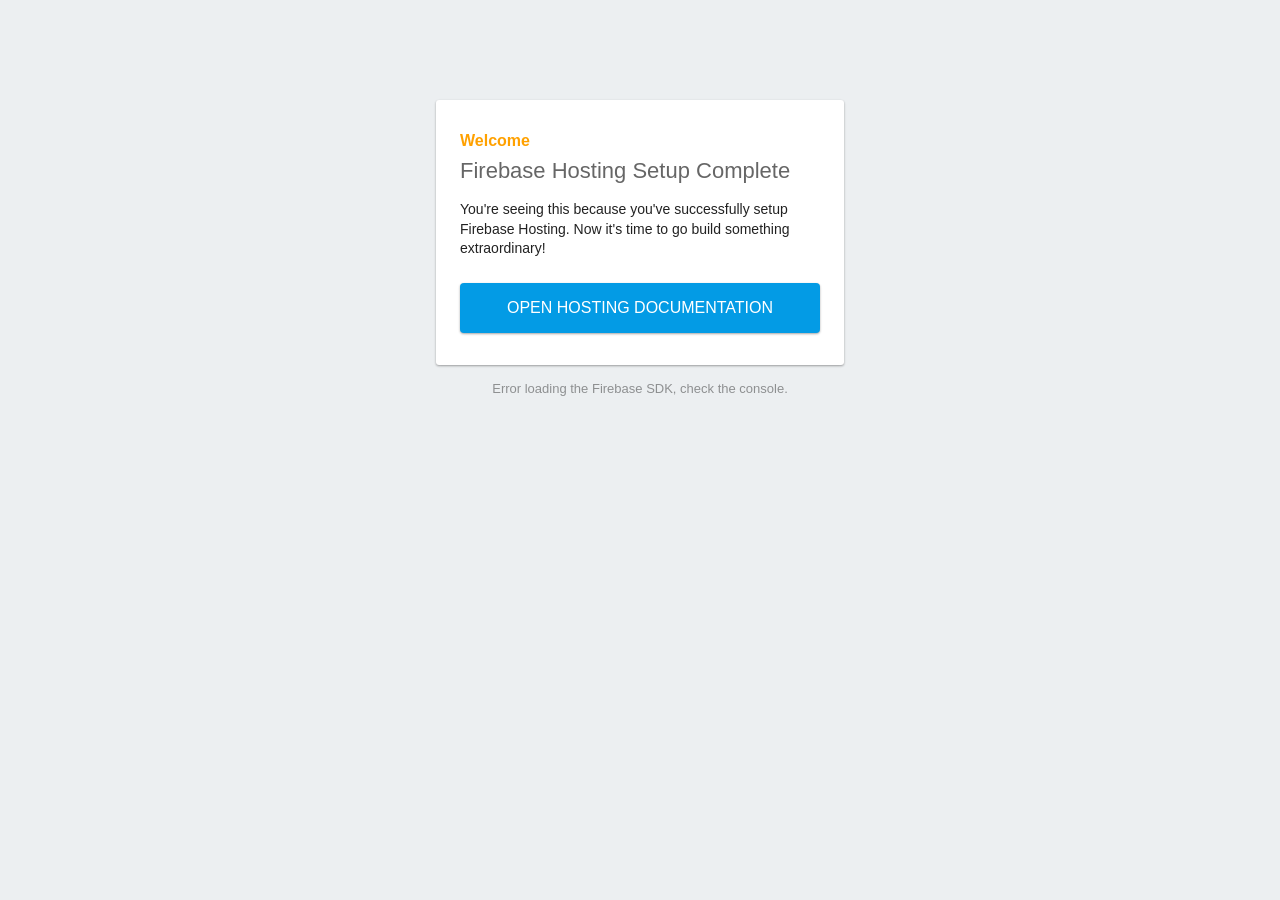
==== public/index.html @ adb2b662 "first commit" ====
<!DOCTYPE html>
<html>
  <head>
    <meta charset="utf-8">
    <meta name="viewport" content="width=device-width, initial-scale=1">
    <title>Welcome to Firebase Hosting</title>

    <!-- update the version number as needed -->
    <script defer src="/__/firebase/7.14.1/firebase-app.js"></script>
    <!-- include only the Firebase features as you need -->
    <script defer src="/__/firebase/7.14.1/firebase-auth.js"></script>
    <script defer src="/__/firebase/7.14.1/firebase-database.js"></script>
    <script defer src="/__/firebase/7.14.1/firebase-messaging.js"></script>
    <script defer src="/__/firebase/7.14.1/firebase-storage.js"></script>
    <!-- initialize the SDK after all desired features are loaded -->
    <script defer src="/__/firebase/init.js"></script>

    <style media="screen">
      body { background: #ECEFF1; color: rgba(0,0,0,0.87); font-family: Roboto, Helvetica, Arial, sans-serif; margin: 0; padding: 0; }
      #message { background: white; max-width: 360px; margin: 100px auto 16px; padding: 32px 24px; border-radius: 3px; }
      #message h2 { color: #ffa100; font-weight: bold; font-size: 16px; margin: 0 0 8px; }
      #message h1 { font-size: 22px; font-weight: 300; color: rgba(0,0,0,0.6); margin: 0 0 16px;}
      #message p { line-height: 140%; margin: 16px 0 24px; font-size: 14px; }
      #message a { display: block; text-align: center; background: #039be5; text-transform: uppercase; text-decoration: none; color: white; padding: 16px; border-radius: 4px; }
      #message, #message a { box-shadow: 0 1px 3px rgba(0,0,0,0.12), 0 1px 2px rgba(0,0,0,0.24); }
      #load { color: rgba(0,0,0,0.4); text-align: center; font-size: 13px; }
      @media (max-width: 600px) {
        body, #message { margin-top: 0; background: white; box-shadow: none; }
        body { border-top: 16px solid #ffa100; }
      }
    </style>
  </head>
  <body>
    <div id="message">
      <h2>Welcome</h2>
      <h1>Firebase Hosting Setup Complete</h1>
      <p>You're seeing this because you've successfully setup Firebase Hosting. Now it's time to go build something extraordinary!</p>
      <a target="_blank" href="https://firebase.google.com/docs/hosting/">Open Hosting Documentation</a>
    </div>
    <p id="load">Firebase SDK Loading&hellip;</p>

    <script>
      document.addEventListener('DOMContentLoaded', function() {
        // // 🔥🔥🔥🔥🔥🔥🔥🔥🔥🔥🔥🔥🔥🔥🔥🔥🔥🔥🔥🔥🔥🔥🔥🔥🔥🔥🔥🔥🔥🔥🔥
        // // The Firebase SDK is initialized and available here!
        //
        // firebase.auth().onAuthStateChanged(user => { });
        // firebase.database().ref('/path/to/ref').on('value', snapshot => { });
        // firebase.messaging().requestPermission().then(() => { });
        // firebase.storage().ref('/path/to/ref').getDownloadURL().then(() => { });
        //
        // // 🔥🔥🔥🔥🔥🔥🔥🔥🔥🔥🔥🔥🔥🔥🔥🔥🔥🔥🔥🔥🔥🔥🔥🔥🔥🔥🔥🔥🔥🔥🔥

        try {
          let app = firebase.app();
          let features = ['auth', 'database', 'messaging', 'storage'].filter(feature => typeof app[feature] === 'function');
          document.getElementById('load').innerHTML = `Firebase SDK loaded with ${features.join(', ')}`;
        } catch (e) {
          console.error(e);
          document.getElementById('load').innerHTML = 'Error loading the Firebase SDK, check the console.';
        }
      });
    </script>
  </body>
</html>
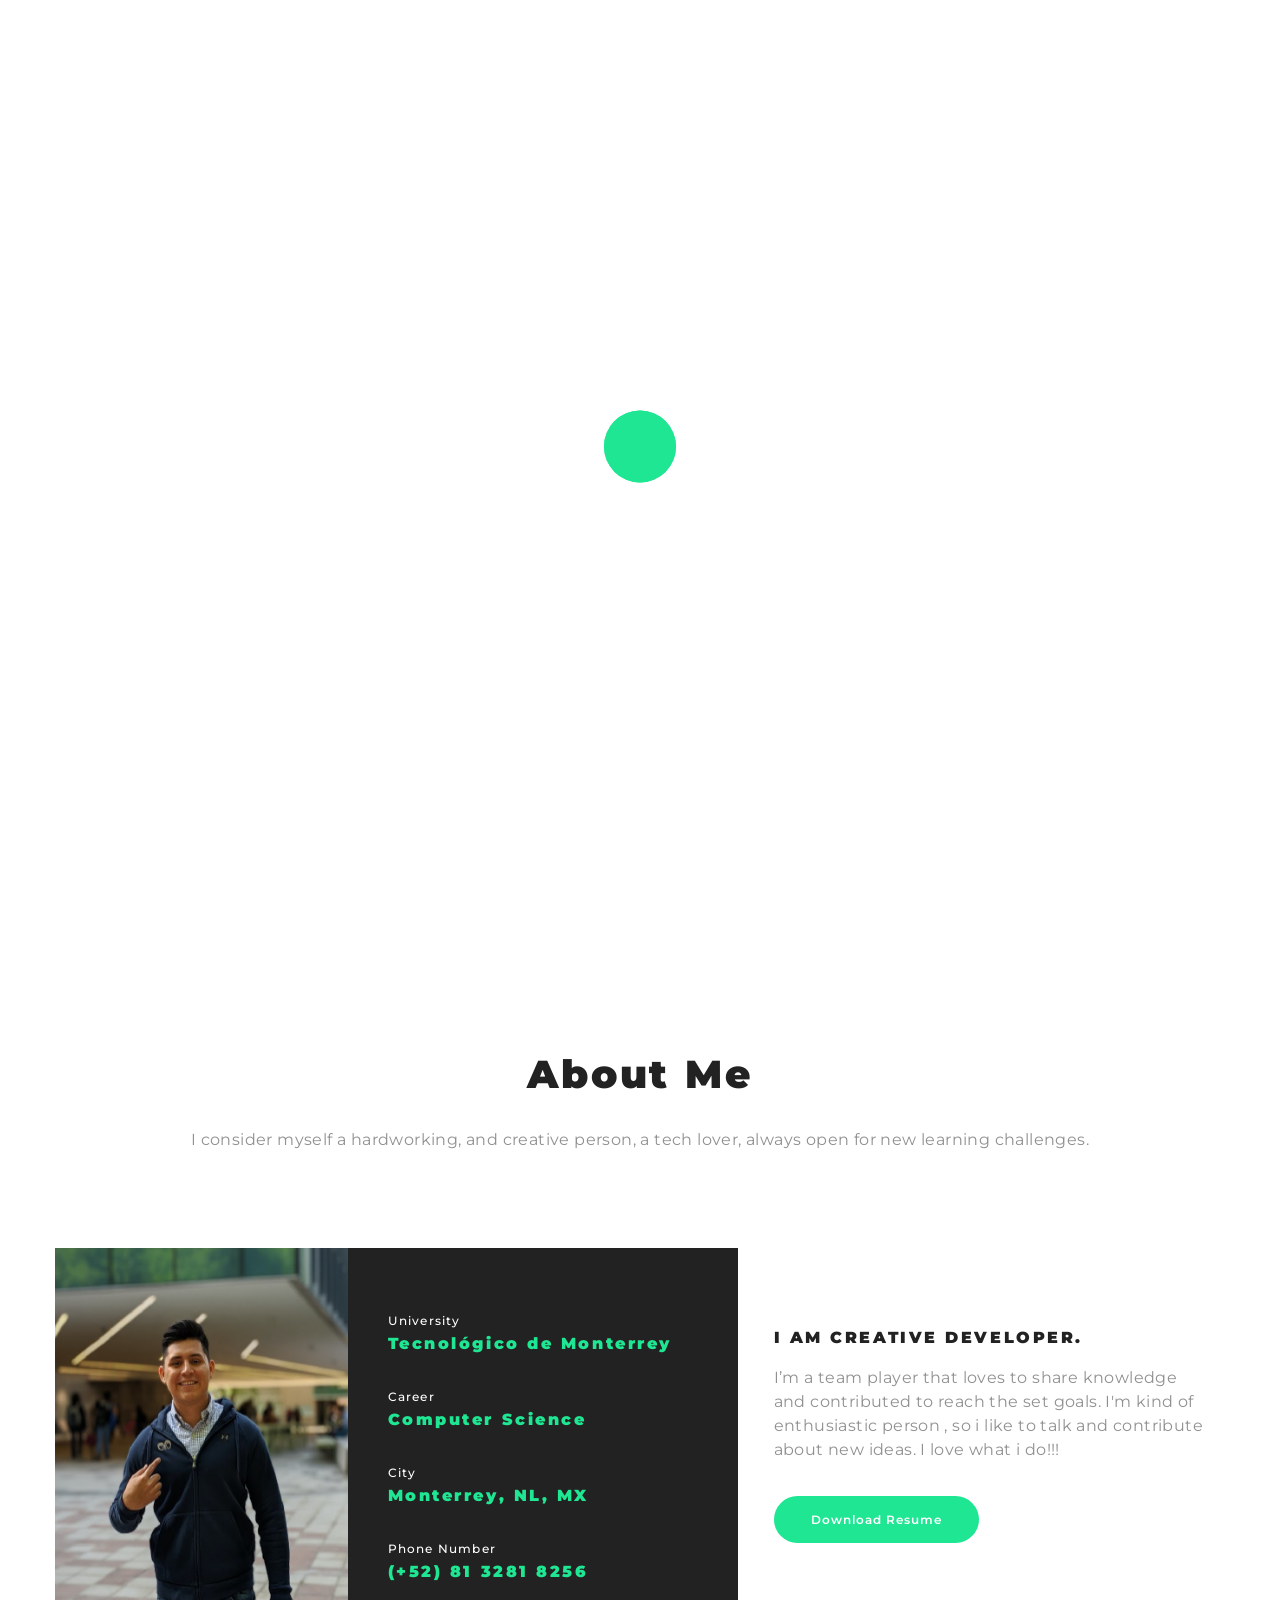
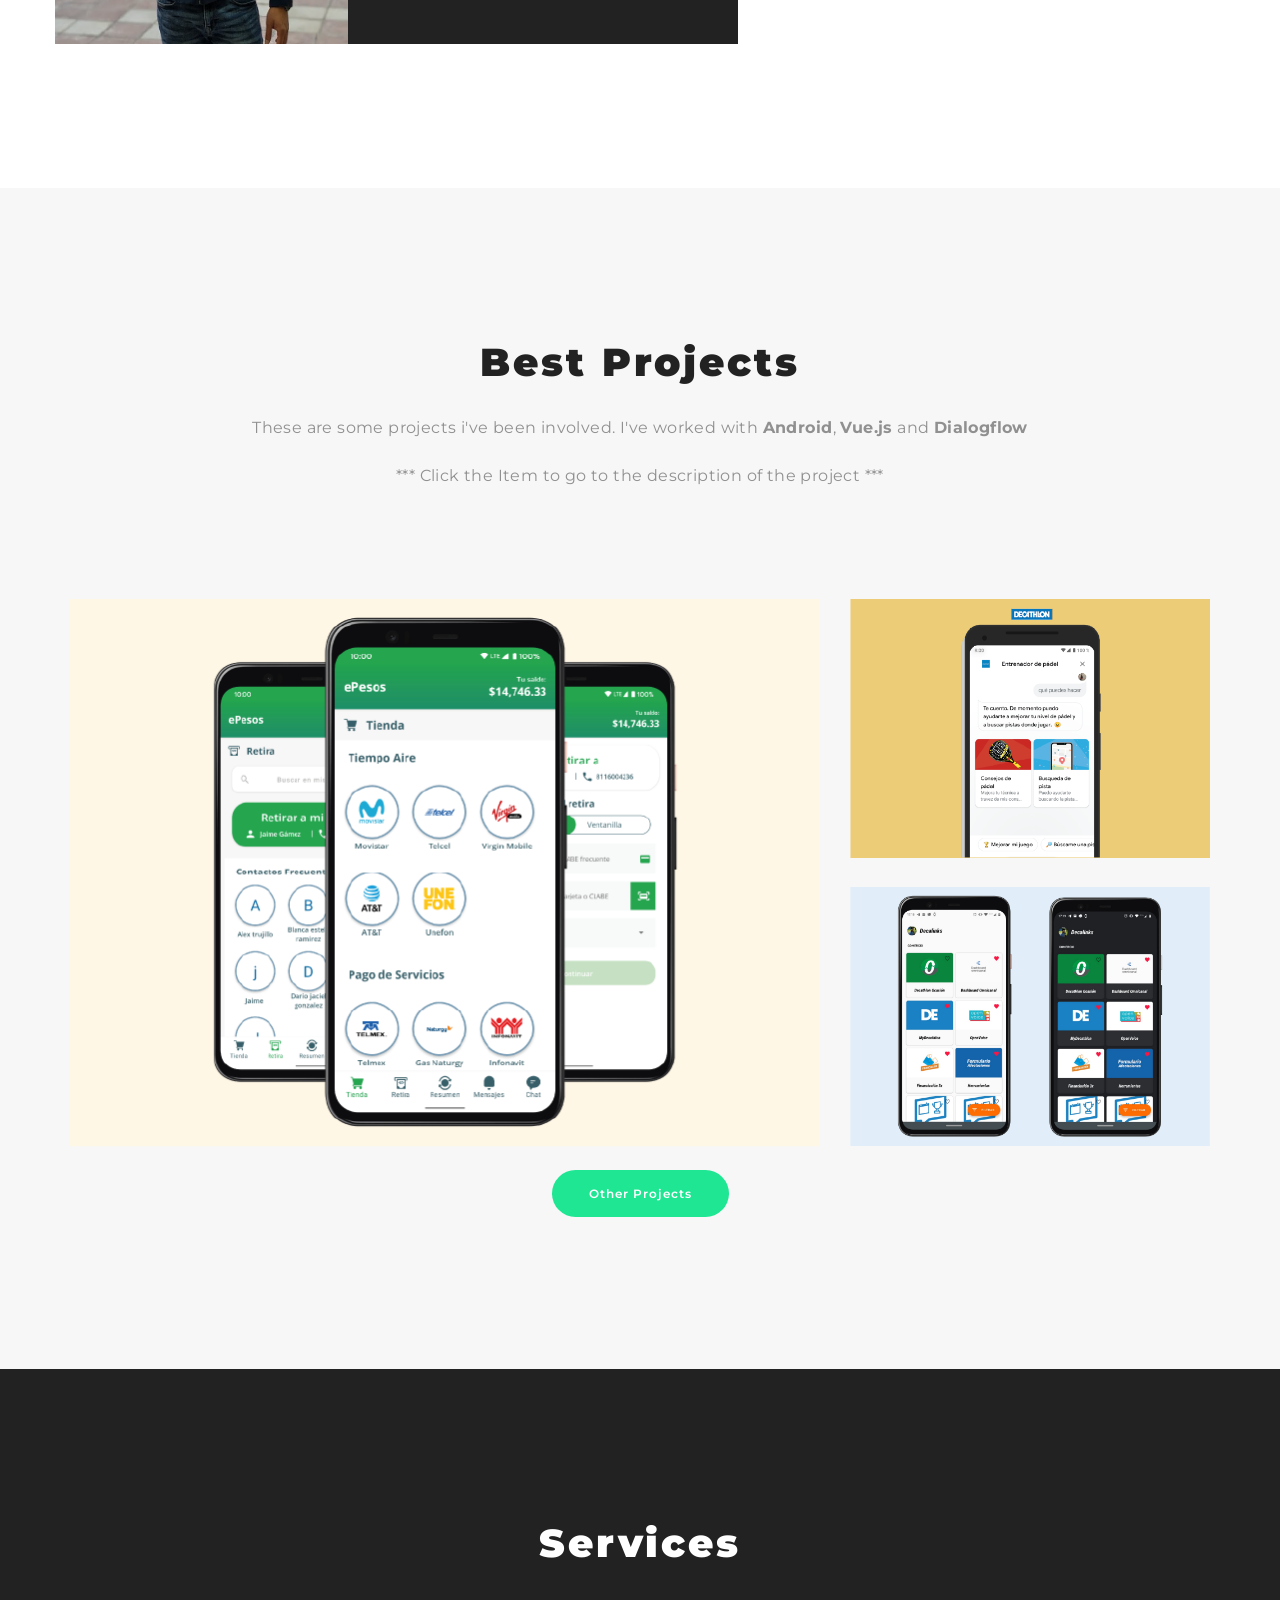
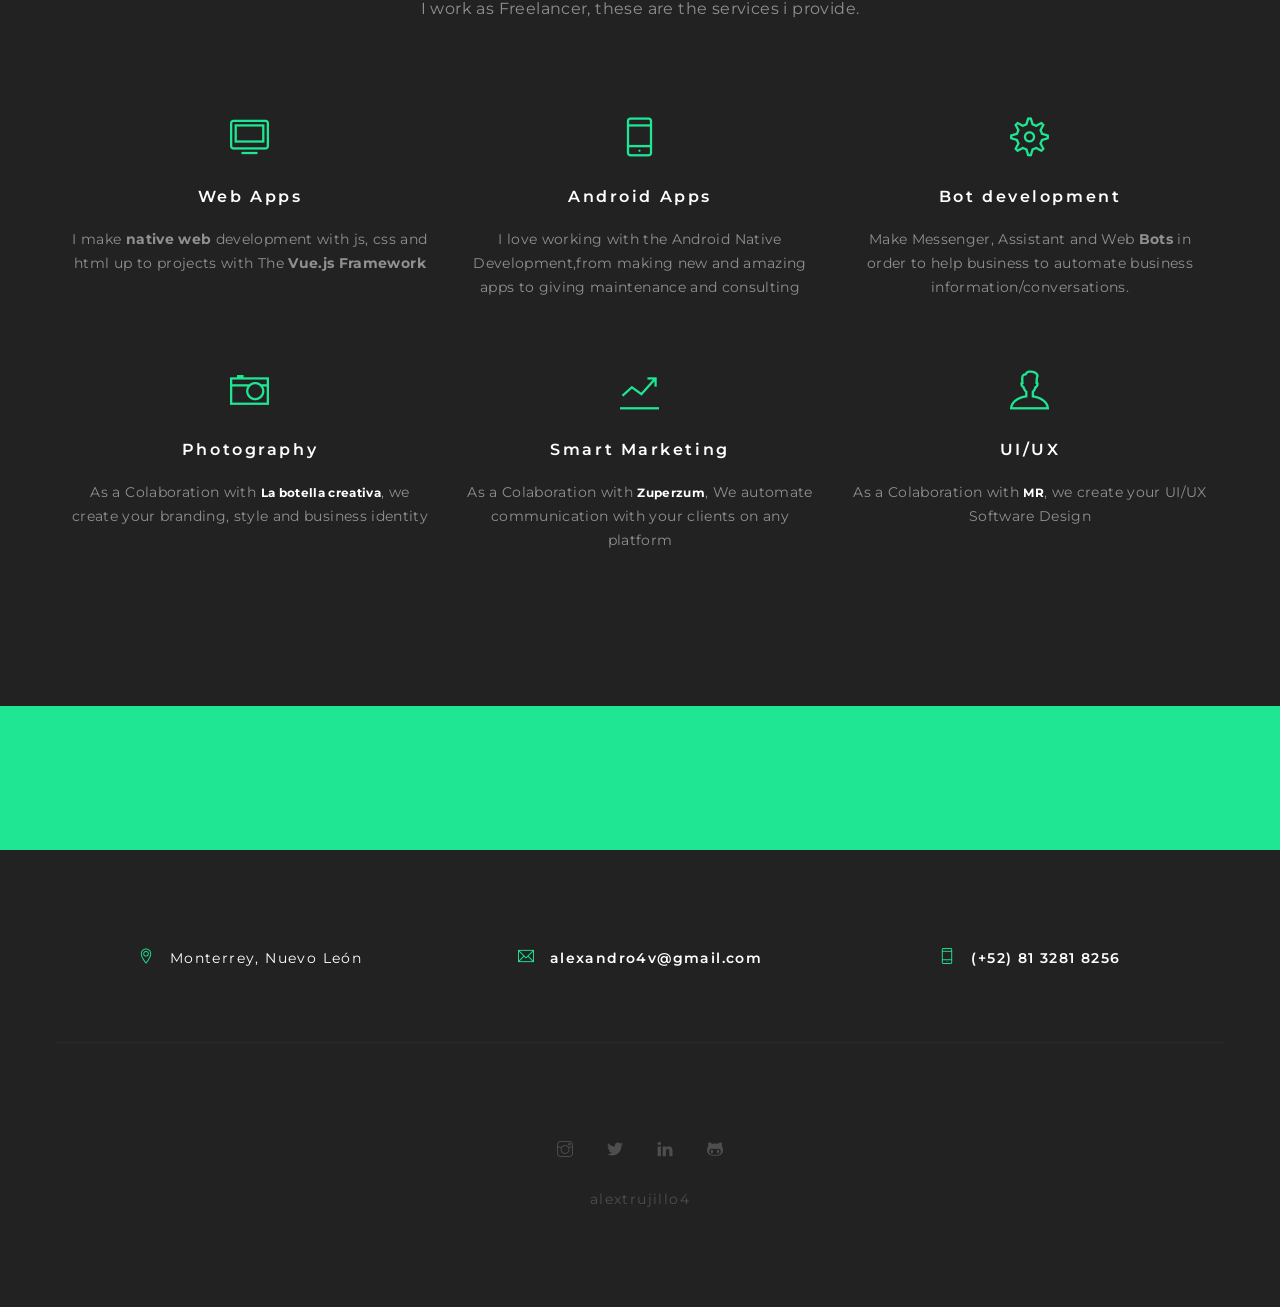
==== commit 35aacba8: "cv updates" ====
--- a/public/index.html
+++ b/public/index.html
@@ -1,65 +1,322 @@
-<!DOCTYPE html>
-<html>
-  <head>
-    <meta charset="utf-8">
-    <meta name="viewport" content="width=device-width, initial-scale=1">
-    <title>Welcome to Firebase Hosting</title>
-
-    <!-- update the version number as needed -->
-    <script defer src="/__/firebase/7.14.1/firebase-app.js"></script>
-    <!-- include only the Firebase features as you need -->
-    <script defer src="/__/firebase/7.14.1/firebase-auth.js"></script>
-    <script defer src="/__/firebase/7.14.1/firebase-database.js"></script>
-    <script defer src="/__/firebase/7.14.1/firebase-messaging.js"></script>
-    <script defer src="/__/firebase/7.14.1/firebase-storage.js"></script>
-    <!-- initialize the SDK after all desired features are loaded -->
-    <script defer src="/__/firebase/init.js"></script>
-
-    <style media="screen">
-      body { background: #ECEFF1; color: rgba(0,0,0,0.87); font-family: Roboto, Helvetica, Arial, sans-serif; margin: 0; padding: 0; }
-      #message { background: white; max-width: 360px; margin: 100px auto 16px; padding: 32px 24px; border-radius: 3px; }
-      #message h2 { color: #ffa100; font-weight: bold; font-size: 16px; margin: 0 0 8px; }
-      #message h1 { font-size: 22px; font-weight: 300; color: rgba(0,0,0,0.6); margin: 0 0 16px;}
-      #message p { line-height: 140%; margin: 16px 0 24px; font-size: 14px; }
-      #message a { display: block; text-align: center; background: #039be5; text-transform: uppercase; text-decoration: none; color: white; padding: 16px; border-radius: 4px; }
-      #message, #message a { box-shadow: 0 1px 3px rgba(0,0,0,0.12), 0 1px 2px rgba(0,0,0,0.24); }
-      #load { color: rgba(0,0,0,0.4); text-align: center; font-size: 13px; }
-      @media (max-width: 600px) {
-        body, #message { margin-top: 0; background: white; box-shadow: none; }
-        body { border-top: 16px solid #ffa100; }
-      }
-    </style>
-  </head>
-  <body>
-    <div id="message">
-      <h2>Welcome</h2>
-      <h1>Firebase Hosting Setup Complete</h1>
-      <p>You're seeing this because you've successfully setup Firebase Hosting. Now it's time to go build something extraordinary!</p>
-      <a target="_blank" href="https://firebase.google.com/docs/hosting/">Open Hosting Documentation</a>
-    </div>
-    <p id="load">Firebase SDK Loading&hellip;</p>
-
-    <script>
-      document.addEventListener('DOMContentLoaded', function() {
-        // // 🔥🔥🔥🔥🔥🔥🔥🔥🔥🔥🔥🔥🔥🔥🔥🔥🔥🔥🔥🔥🔥🔥🔥🔥🔥🔥🔥🔥🔥🔥🔥
-        // // The Firebase SDK is initialized and available here!
-        //
-        // firebase.auth().onAuthStateChanged(user => { });
-        // firebase.database().ref('/path/to/ref').on('value', snapshot => { });
-        // firebase.messaging().requestPermission().then(() => { });
-        // firebase.storage().ref('/path/to/ref').getDownloadURL().then(() => { });
-        //
-        // // 🔥🔥🔥🔥🔥🔥🔥🔥🔥🔥🔥🔥🔥🔥🔥🔥🔥🔥🔥🔥🔥🔥🔥🔥🔥🔥🔥🔥🔥🔥🔥
-
-        try {
-          let app = firebase.app();
-          let features = ['auth', 'database', 'messaging', 'storage'].filter(feature => typeof app[feature] === 'function');
-          document.getElementById('load').innerHTML = `Firebase SDK loaded with ${features.join(', ')}`;
-        } catch (e) {
-          console.error(e);
-          document.getElementById('load').innerHTML = 'Error loading the Firebase SDK, check the console.';
-        }
-      });
-    </script>
-  </body>
-</html>
+<!DOCTYPE html>
+<html lang="zxx">
+  <head>
+    <meta charset="utf-8">
+    <meta http-equiv="X-UA-Compatible" content="IE=edge">
+    <meta name="viewport" content="width=device-width, initial-scale=1.0">
+    <meta name="keywords" content="Personal, Portfolio">
+    <meta name="description" content="Alex Trujillo - Personal Portfolio Template">
+    <meta name="author" content="radekthemes">
+    <title>Alex Trujilo</title>
+    <!-- Bootstrap -->
+    <link href="css/bootstrap.min.css" rel="stylesheet">
+    <!-- Themify-icon -->
+    <link href="css/themify-icons.css" rel="stylesheet">
+    <!-- Owl.carousel -->
+    <link href="css/owl.carousel.min.css" rel="stylesheet">
+    <link href="css/owl.theme.default.min.css" rel="stylesheet">
+    <!-- Animate -->
+    <link href="css/animate.css" rel="stylesheet">
+    <!-- General styles -->
+    <link href="css/style.css" rel="stylesheet">
+
+    <!-- HTML5 shim and Respond.js for IE8 support of HTML5 elements and media queries -->
+    <!-- WARNING: Respond.js doesn't work if you view the page via file:// -->
+    <!--[if lt IE 9]>
+      <script src="https://oss.maxcdn.com/html5shiv/3.7.2/html5shiv.min.js"></script>
+      <script src="https://oss.maxcdn.com/respond/1.4.2/respond.min.js"></script>
+    <![endif]-->
+  </head>
+  <body class="no-scroll" data-spy="scroll" data-target="#navbar-collapse-1" data-offset="98">
+    <!-- ======== PRELOADER ======== -->
+    <div class="preloader">
+      <div class="preloader-inner">
+        <div class="preloader-icon">
+          <span></span>
+          <span></span>
+        </div><!-- /preloader-icon -->
+      </div><!-- /preloader-inner -->
+    </div><!-- /preloader -->
+    <!-- ======== /PRELOADER ======== -->
+
+    <!-- ======== HEADER AND NAVIGATION ======== -->
+    <nav class="navbar navbar-default navbar-fixed-top">
+      <div class="container">
+        <!-- Brand and toggle get grouped for better mobile display -->
+        <div class="navbar-header">
+          <button type="button" class="navbar-toggle collapsed" data-toggle="collapse" data-target="#navbar-collapse-1">
+            <span class="sr-only">Toggle navigation</span>
+            <span class="icon-bar"></span>
+            <span class="icon-bar"></span>
+            <span class="icon-bar"></span>
+          </button><!-- /navbar-toggle -->
+          <a class="navbar-brand" href="index.html" style="padding: 0;">
+            <img src="img/logo.png" width="160" alt="AlexTrujillo Logo" /></a>
+        </div><!-- /navbar-header -->
+        <!-- Collect the nav links, forms, and other content for toggling -->
+        <div class="collapse navbar-collapse" id="navbar-collapse-1">
+          <ul class="nav navbar-nav navbar-right">
+            <li><a href="#home">Home</a></li>
+            <li><a href="#about">Resume</a></li>
+            <li><a href="#portfolio">Portfolio</a></li>
+            <li><a href="#services">Services</a></li>
+            <li><a href="#contact">Contact</a></li>
+          </ul><!-- /nav navbar-nav -->
+        </div><!-- /.navbar-collapse -->
+      </div><!-- /.container -->
+    </nav><!-- /.navbar -->
+    <!-- ======== /HEADER AND NAVIGATION ======== -->
+
+    <!-- ======== INTRO ======== -->
+    <div id="home" class="intro">
+      <div class="intro-msg">
+        <h1>Hello. My name is Alex Trujillo and I'm Developer.</h1>
+        <a style="margin: 8px"  href="#portfolio" class="btn btn-light">My Projects</a>
+        <a style="margin: 8px" href="https://github.com/alextrujillo4" class="btn btn-dark">My Github</a>
+
+      </div><!-- /intro-msg -->
+    </div><!-- /intro -->
+    <!-- ======== /INTRO ======== -->
+
+    <!-- ======== ABOUT ME ======== -->
+    <div id="about" class="about pd-t-b-144">
+      <div class="container">
+        <div class="row">
+          <div class="col-md-12 wow fadeIn" data-wow-duration="1.2s">
+            <div class="section-title text-center">
+              <h2>About Me</h2>
+              <p>I consider myself a hardworking, and creative person, a tech lover, always open for new learning challenges.</p>
+            </div><!-- /section-title -->
+          </div><!-- /col-md-12 -->
+          <div class="col-md-3 col-sm-6 col-xs-12 about-img no-padding wow fadeIn" data-wow-duration="1.2s">
+            <img class="img-responsive" src="img/about_me.png" alt="My picture">
+          </div><!-- /col-md-4 -->
+          <div class="col-md-4 col-sm-6 col-xs-12 about-progress no-padding wow fadeIn" data-wow-duration="1.2s">
+            <div class="skills">
+              <div class="progress-lt">
+                <h4>University</h4>
+                  <h3 class="colored">Tecnológico de Monterrey</h3>
+              </div><!-- /progress-lt -->
+              <div class="progress-lt">
+                <h4>Career</h4>
+                <h3 class="colored">Computer Science</h3>
+              </div><!-- /progress-lt -->
+              <div class="progress-lt">
+                <h4>City</h4>
+                <h3 class="colored">Monterrey, NL, MX</h3>
+              </div><!-- /progress-lt -->
+              <div class="progress-lt">
+                <h4>Phone Number</h4>
+                <h3 class="colored">(+52) 81 3281 8256</h3>
+              </div><!-- /progress-lt -->
+            </div><!-- /skills -->
+          </div><!-- /col-md-3 -->
+          <div class="col-md-5 col-sm-12 col-xs-12 about-text wow fadeIn" data-wow-duration="1.2s">
+            <h3>I am creative developer.</h3>
+            <p>I’m a team player that loves to share knowledge and contributed to reach the set goals. I'm kind of enthusiastic person , so i like to talk and contribute about new ideas. I love what i do!!!</p>
+            <a target="_blank" href="./CV_AlexTrujillo_2020.pdf" class="btn btn-light">Download Resume</a>
+          </div><!-- /col-md-5 -->
+        </div><!-- /row -->
+      </div><!-- /container -->
+    </div><!-- /about -->
+    <!-- ======== /ABOUT ME ======== -->
+
+    <!-- ======== PORTFOLIO ======== -->
+    <div id="portfolio" class="portfolio text-center pd-t-b-144">
+      <div class="container">
+        <div class="row">
+          <div class="col-md-12 wow fadeIn" data-wow-duration="1.2s">
+            <div class="section-title text-center">
+              <h2>Best Projects</h2>
+              <p>These are some projects i've been involved. I've worked with <b>Android</b>, <b>Vue.js</b> and  <b>Dialogflow</b></p>
+              <p>*** Click the Item to go to the description of the project ***</b></p>
+
+            </div><!-- /section-title -->
+          </div><!-- /col-md-12 -->
+        </div><!-- /row -->
+        <div class="row portfolio-work">
+          <div class="grid-sizer"></div>
+          <div class="portfolio-grid big web">
+            <div class="grid-item">
+              <img src="img/main/epesos.png" class="img-responsive" alt="Portfolio item" />
+              <div class="portfolio-overlay">
+                <div class="portfolio-overlay-text">
+                  <a href="projects/portfolio-epesos.html"><h3>Paddle Trainer Bot</h3></a>
+                </div><!-- /portfolio-overlay-text -->
+              </div><!-- /portfolio-overlay -->
+            </div><!-- /grid-item -->
+          </div><!-- /portfolio-grid -->
+          <div class="portfolio-grid web branding">
+            <div class="grid-item">
+              <img src="img/main/entrenador.png" class="img-responsive" alt="Portfolio item"/>
+              <div class="portfolio-overlay">
+                <div class="portfolio-overlay-text">
+                  <a href="projects/portfolio-entrenador.html"><h3>Entrenador de Pádel</h3></a>
+                </div><!-- /portfolio-overlay-text -->
+              </div><!-- /portfolio-overlay -->
+            </div><!-- /grid-item -->
+          </div><!-- /portfolio-grid -->
+
+
+          <div class="portfolio-grid web photography">
+            <div class="grid-item">
+              <img src="img/main/decalinks.png" class="img-responsive" alt="Portfolio item" />
+              <div class="portfolio-overlay">
+                <div class="portfolio-overlay-text">
+                  <a href="projects/portfolio-decalinks.html"><h3>Decalinks</h3></a>
+                </div><!-- /portfolio-overlay-text -->
+              </div><!-- /portfolio-overlay -->
+            </div><!-- /grid-item -->
+          </div><!-- /portfolio-grid-->
+        </div><!-- /row -->
+      </div><!-- /container -->
+      <a style="margin: 8px"  href="projects/portfolio.html" class="btn btn-light">Other Projects</a>
+
+    </div><!-- /portfolio -->
+    <!-- ======== /POTFOLIO ======== -->
+
+    <!-- ======== SERVICES ======== -->
+    <div id="services" class="services pd-t-b-144 text-center">
+      <div class="container">
+        <div class="row">
+          <div class="col-md-12 text-center">
+            <div class="section-title wow fadeIn" data-wow-duration="1.2s">
+              <h2>Services</h2>
+              <p>I work as Freelancer, these are the services i provide. </p>
+            </div><!-- /section-title -->
+          </div><!-- /col-md-12 -->
+          <div class="col-md-4 col-sm-6 wow fadeIn" data-wow-duration="1.2s" data-wow-delay="0.2s">
+            <div class="services-item">
+              <div class="services-icon">
+                <span class="ti-desktop"></span>
+              </div><!-- /services-icon -->
+              <div class="services-info">
+                <h3>Web Apps</h3>
+                <p>
+                  I make <b>native web</b> development with js, css and html up to projects with The <b>Vue.js Framework</b></p>
+              </div><!-- /services-info -->
+            </div><!-- /services-item -->
+          </div><!-- /col-md-4 -->
+          <div class="col-md-4 col-sm-6 wow fadeIn" data-wow-duration="1.2s" data-wow-delay="0.4s">
+            <div class="services-item">
+              <div class="services-icon">
+                <span class="ti-mobile"></span>
+              </div><!-- /services-icon -->
+              <div class="services-info">
+                <h3>Android Apps</h3>
+                <p>I love working with the Android Native Development,from making new and amazing apps to giving maintenance and consulting</p>
+              </div><!-- /services-info -->
+            </div><!-- /services-item -->
+          </div><!-- /col-md-4 -->
+          <div class="col-md-4 col-sm-6 wow fadeIn" data-wow-duration="1.2s" data-wow-delay="0.6s">
+            <div class="services-item">
+              <div class="services-icon">
+                <span class="ti-settings"></span>
+              </div><!-- /services-icon -->
+              <div class="services-info">
+                <h3>Bot development</h3>
+                <p>Make Messenger, Assistant and Web <b>Bots</b> in order to help business to automate business information/conversations.</p>
+              </div><!-- /services-info -->
+            </div><!-- /services-item -->
+          </div><!-- /col-md-4 -->
+          <div class="col-md-12 services-spacing"></div>
+          <div class="col-md-4 col-sm-6 wow fadeIn" data-wow-duration="1.2s" data-wow-delay="0.8s">
+            <div class="services-item">
+              <div class="services-icon">
+                <span class="ti-camera"></span>
+              </div><!-- /services-icon -->
+              <div class="services-info">
+                <h3>Photography</h3>
+                <p>As a Colaboration with <a style="color: white" href="http://botellacreativa.com/"><b>La botella creativa</b></a>, we create your branding, style and business identity</p>
+              </div><!-- /services-info -->
+            </div><!-- /services-item -->
+          </div><!-- /col-md-4 -->
+          <div class="col-md-4 col-sm-6 wow fadeIn" data-wow-duration="1.2s" data-wow-delay="1s">
+            <div class="services-item">
+              <div class="services-icon">
+                <span class="ti-stats-up"></span>
+              </div><!-- /services-icon -->
+              <div class="services-info">
+                <h3>Smart Marketing</h3>
+                <p>As a Colaboration with <a style="color: white" href="https://zuperzum.com/"><b>Zuperzum</b></a>,
+                  We automate communication with your clients on any platform</p>
+              </div><!-- /services-info -->
+            </div><!-- /services-item -->
+          </div><!-- /col-md-4 -->
+          <div class="col-md-4 col-sm-6 wow fadeIn" data-wow-duration="1.2s" data-wow-delay="1.2s">
+            <div class="services-item">
+              <div class="services-icon">
+                <span class="ti-user"></span>
+              </div><!-- /services-icon -->
+              <div class="services-info">
+                <h3>UI/UX</h3>
+                <p>As a Colaboration with <a style="color: white" href=""><b>MR</b></a>, we create your UI/UX Software Design</p>
+              </div><!-- /services-info -->
+            </div><!-- /services-item -->
+          </div><!-- /col-md-4 -->
+        </div><!-- /row -->
+      </div><!-- /container -->
+    </div><!-- /services -->
+    <!-- ======== /SERVICES ======== -->
+
+    <!-- ======== CLIENTS ======== -->
+    <div class="clients pd-t-b-72"></div><!-- /clients -->
+    <!-- ======== /CLIENTS ======== -->
+
+    <!-- ======== GO UP BUTTON ======== -->
+    <a href="#home" class="button-up">
+      <span class="ti-arrow-up"></span>
+    </a><!-- /button-up -->
+    <!-- ======== /GO UP BUTTON ======== -->
+
+    <!-- ======== /FOOTER ======== -->
+    <footer class="pd-t-b-96 text-center" id="contact">
+      <div class="container">
+        <div class="row">
+          <div class="col-md-4 footer-contact wow fadeIn" data-wow-duration="1.2s">
+            <span class="ti-location-pin"></span>
+            <p>Monterrey, Nuevo León</p>
+          </div><!-- /col-md-4 -->
+          <div class="col-md-4 footer-contact wow fadeIn" data-wow-duration="1.2s" data-wow-delay="0.2s">
+            <span class="ti-email"></span>
+            <a href="mailto:alexandro4v@gmail.com"><p >alexandro4v@gmail.com</p></a>
+          </div><!-- /col-md-4 -->
+          <div class="col-md-4 footer-contact wow fadeIn" data-wow-duration="1.2s" data-wow-delay="0.4s">
+            <span class="ti-mobile"></span>
+            <a href="https://api.whatsapp.com/send?phone=528132818256&text=Hola%20Alex!"><p>(+52) 81 3281 8256</p></a>
+          </div><!-- /col-md-4 -->
+          <div class="footer-line">
+          </div><!-- /footer-line -->
+          <div class="col-md-12">
+            <ul class="social-list">
+              <li class="wow fadeIn" data-wow-duration="1.2s"><a href="https://www.instagram.com/alextrujillo4/"><span class="ti-instagram"></span></a></li>
+              <li class="wow fadeIn" data-wow-duration="1.2s" data-wow-delay="0.2s"><a href="https://twitter.com/alextrujillo04"><span class="ti-twitter-alt"></span></a></li>
+              <li class="wow fadeIn" data-wow-duration="1.2s" data-wow-delay="0.4s"><a href="https://www.linkedin.com/in/alextrujillo4/"><span class="ti-linkedin"></span></a></li>
+              <li class="wow fadeIn" data-wow-duration="1.2s" data-wow-delay="0.6s"><a href="https://github.com/alextrujillo4"><span class="ti-github"></span></a></li>
+            </ul><!-- /social-list -->
+          </div><!-- /col-md-12 -->
+          <div class="col-md-12 wow fadeIn" data-wow-duration="1.2s" data-wow-delay="0.8s">
+            <p>alextrujillo4</p>
+          </div><!-- /col-md-12-->
+        </div><!-- /row -->
+      </div><!-- /container -->
+    </footer><!-- /pd-96 -->
+    <!-- ======== /FOOTER ======== -->
+
+    <!-- jQuery (necessary for Bootstrap's JavaScript plugins) -->
+    <script src="js/jquery-3.2.1.min.js"></script>
+    <script src="js/bootstrap.min.js"></script>
+    <!-- owl-carousel plugin -->
+    <script src="js/owl.carousel.min.js"></script>
+    <!-- wow animation plugin -->
+    <script src="js/wow.min.js"></script>
+    <!-- validation plugin -->
+    <script src="js/validator.min.js"></script>
+    <!-- contact form.js -->
+    <script src="js/contact.js"></script>
+    <!-- isotope plugin -->
+    <script src="js/isotope.pkgd.min.js"></script>
+    <!-- main script, settings for all scripts -->
+    <script src="js/scripts.js"></script>
+  </body>
+</html>
--- a/public/css/themify-icons.css
+++ b/public/css/themify-icons.css
@@ -0,0 +1,1081 @@
+@font-face {
+	font-family: 'themify';
+	src:url('../fonts/themify.eot?-fvbane');
+    src:url('../fonts/themify.eot?#iefix-fvbane') format('embedded-opentype'),
+        url('../fonts/themify.woff?-fvbane') format('woff'),
+        url('../fonts/themify.ttf?-fvbane') format('truetype'),
+        url('../fonts/themify.svg?-fvbane#themify') format('svg');
+	font-weight: normal;
+	font-style: normal;
+}
+
+[class^="ti-"], [class*=" ti-"] {
+	font-family: 'themify';
+	speak: none;
+	font-style: normal;
+	font-weight: normal;
+	font-variant: normal;
+	text-transform: none;
+	line-height: 1;
+
+	/* Better Font Rendering =========== */
+	-webkit-font-smoothing: antialiased;
+	-moz-osx-font-smoothing: grayscale;
+}
+
+.ti-wand:before {
+	content: "\e600";
+}
+.ti-volume:before {
+	content: "\e601";
+}
+.ti-user:before {
+	content: "\e602";
+}
+.ti-unlock:before {
+	content: "\e603";
+}
+.ti-unlink:before {
+	content: "\e604";
+}
+.ti-trash:before {
+	content: "\e605";
+}
+.ti-thought:before {
+	content: "\e606";
+}
+.ti-target:before {
+	content: "\e607";
+}
+.ti-tag:before {
+	content: "\e608";
+}
+.ti-tablet:before {
+	content: "\e609";
+}
+.ti-star:before {
+	content: "\e60a";
+}
+.ti-spray:before {
+	content: "\e60b";
+}
+.ti-signal:before {
+	content: "\e60c";
+}
+.ti-shopping-cart:before {
+	content: "\e60d";
+}
+.ti-shopping-cart-full:before {
+	content: "\e60e";
+}
+.ti-settings:before {
+	content: "\e60f";
+}
+.ti-search:before {
+	content: "\e610";
+}
+.ti-zoom-in:before {
+	content: "\e611";
+}
+.ti-zoom-out:before {
+	content: "\e612";
+}
+.ti-cut:before {
+	content: "\e613";
+}
+.ti-ruler:before {
+	content: "\e614";
+}
+.ti-ruler-pencil:before {
+	content: "\e615";
+}
+.ti-ruler-alt:before {
+	content: "\e616";
+}
+.ti-bookmark:before {
+	content: "\e617";
+}
+.ti-bookmark-alt:before {
+	content: "\e618";
+}
+.ti-reload:before {
+	content: "\e619";
+}
+.ti-plus:before {
+	content: "\e61a";
+}
+.ti-pin:before {
+	content: "\e61b";
+}
+.ti-pencil:before {
+	content: "\e61c";
+}
+.ti-pencil-alt:before {
+	content: "\e61d";
+}
+.ti-paint-roller:before {
+	content: "\e61e";
+}
+.ti-paint-bucket:before {
+	content: "\e61f";
+}
+.ti-na:before {
+	content: "\e620";
+}
+.ti-mobile:before {
+	content: "\e621";
+}
+.ti-minus:before {
+	content: "\e622";
+}
+.ti-medall:before {
+	content: "\e623";
+}
+.ti-medall-alt:before {
+	content: "\e624";
+}
+.ti-marker:before {
+	content: "\e625";
+}
+.ti-marker-alt:before {
+	content: "\e626";
+}
+.ti-arrow-up:before {
+	content: "\e627";
+}
+.ti-arrow-right:before {
+	content: "\e628";
+}
+.ti-arrow-left:before {
+	content: "\e629";
+}
+.ti-arrow-down:before {
+	content: "\e62a";
+}
+.ti-lock:before {
+	content: "\e62b";
+}
+.ti-location-arrow:before {
+	content: "\e62c";
+}
+.ti-link:before {
+	content: "\e62d";
+}
+.ti-layout:before {
+	content: "\e62e";
+}
+.ti-layers:before {
+	content: "\e62f";
+}
+.ti-layers-alt:before {
+	content: "\e630";
+}
+.ti-key:before {
+	content: "\e631";
+}
+.ti-import:before {
+	content: "\e632";
+}
+.ti-image:before {
+	content: "\e633";
+}
+.ti-heart:before {
+	content: "\e634";
+}
+.ti-heart-broken:before {
+	content: "\e635";
+}
+.ti-hand-stop:before {
+	content: "\e636";
+}
+.ti-hand-open:before {
+	content: "\e637";
+}
+.ti-hand-drag:before {
+	content: "\e638";
+}
+.ti-folder:before {
+	content: "\e639";
+}
+.ti-flag:before {
+	content: "\e63a";
+}
+.ti-flag-alt:before {
+	content: "\e63b";
+}
+.ti-flag-alt-2:before {
+	content: "\e63c";
+}
+.ti-eye:before {
+	content: "\e63d";
+}
+.ti-export:before {
+	content: "\e63e";
+}
+.ti-exchange-vertical:before {
+	content: "\e63f";
+}
+.ti-desktop:before {
+	content: "\e640";
+}
+.ti-cup:before {
+	content: "\e641";
+}
+.ti-crown:before {
+	content: "\e642";
+}
+.ti-comments:before {
+	content: "\e643";
+}
+.ti-comment:before {
+	content: "\e644";
+}
+.ti-comment-alt:before {
+	content: "\e645";
+}
+.ti-close:before {
+	content: "\e646";
+}
+.ti-clip:before {
+	content: "\e647";
+}
+.ti-angle-up:before {
+	content: "\e648";
+}
+.ti-angle-right:before {
+	content: "\e649";
+}
+.ti-angle-left:before {
+	content: "\e64a";
+}
+.ti-angle-down:before {
+	content: "\e64b";
+}
+.ti-check:before {
+	content: "\e64c";
+}
+.ti-check-box:before {
+	content: "\e64d";
+}
+.ti-camera:before {
+	content: "\e64e";
+}
+.ti-announcement:before {
+	content: "\e64f";
+}
+.ti-brush:before {
+	content: "\e650";
+}
+.ti-briefcase:before {
+	content: "\e651";
+}
+.ti-bolt:before {
+	content: "\e652";
+}
+.ti-bolt-alt:before {
+	content: "\e653";
+}
+.ti-blackboard:before {
+	content: "\e654";
+}
+.ti-bag:before {
+	content: "\e655";
+}
+.ti-move:before {
+	content: "\e656";
+}
+.ti-arrows-vertical:before {
+	content: "\e657";
+}
+.ti-arrows-horizontal:before {
+	content: "\e658";
+}
+.ti-fullscreen:before {
+	content: "\e659";
+}
+.ti-arrow-top-right:before {
+	content: "\e65a";
+}
+.ti-arrow-top-left:before {
+	content: "\e65b";
+}
+.ti-arrow-circle-up:before {
+	content: "\e65c";
+}
+.ti-arrow-circle-right:before {
+	content: "\e65d";
+}
+.ti-arrow-circle-left:before {
+	content: "\e65e";
+}
+.ti-arrow-circle-down:before {
+	content: "\e65f";
+}
+.ti-angle-double-up:before {
+	content: "\e660";
+}
+.ti-angle-double-right:before {
+	content: "\e661";
+}
+.ti-angle-double-left:before {
+	content: "\e662";
+}
+.ti-angle-double-down:before {
+	content: "\e663";
+}
+.ti-zip:before {
+	content: "\e664";
+}
+.ti-world:before {
+	content: "\e665";
+}
+.ti-wheelchair:before {
+	content: "\e666";
+}
+.ti-view-list:before {
+	content: "\e667";
+}
+.ti-view-list-alt:before {
+	content: "\e668";
+}
+.ti-view-grid:before {
+	content: "\e669";
+}
+.ti-uppercase:before {
+	content: "\e66a";
+}
+.ti-upload:before {
+	content: "\e66b";
+}
+.ti-underline:before {
+	content: "\e66c";
+}
+.ti-truck:before {
+	content: "\e66d";
+}
+.ti-timer:before {
+	content: "\e66e";
+}
+.ti-ticket:before {
+	content: "\e66f";
+}
+.ti-thumb-up:before {
+	content: "\e670";
+}
+.ti-thumb-down:before {
+	content: "\e671";
+}
+.ti-text:before {
+	content: "\e672";
+}
+.ti-stats-up:before {
+	content: "\e673";
+}
+.ti-stats-down:before {
+	content: "\e674";
+}
+.ti-split-v:before {
+	content: "\e675";
+}
+.ti-split-h:before {
+	content: "\e676";
+}
+.ti-smallcap:before {
+	content: "\e677";
+}
+.ti-shine:before {
+	content: "\e678";
+}
+.ti-shift-right:before {
+	content: "\e679";
+}
+.ti-shift-left:before {
+	content: "\e67a";
+}
+.ti-shield:before {
+	content: "\e67b";
+}
+.ti-notepad:before {
+	content: "\e67c";
+}
+.ti-server:before {
+	content: "\e67d";
+}
+.ti-quote-right:before {
+	content: "\e67e";
+}
+.ti-quote-left:before {
+	content: "\e67f";
+}
+.ti-pulse:before {
+	content: "\e680";
+}
+.ti-printer:before {
+	content: "\e681";
+}
+.ti-power-off:before {
+	content: "\e682";
+}
+.ti-plug:before {
+	content: "\e683";
+}
+.ti-pie-chart:before {
+	content: "\e684";
+}
+.ti-paragraph:before {
+	content: "\e685";
+}
+.ti-panel:before {
+	content: "\e686";
+}
+.ti-package:before {
+	content: "\e687";
+}
+.ti-music:before {
+	content: "\e688";
+}
+.ti-music-alt:before {
+	content: "\e689";
+}
+.ti-mouse:before {
+	content: "\e68a";
+}
+.ti-mouse-alt:before {
+	content: "\e68b";
+}
+.ti-money:before {
+	content: "\e68c";
+}
+.ti-microphone:before {
+	content: "\e68d";
+}
+.ti-menu:before {
+	content: "\e68e";
+}
+.ti-menu-alt:before {
+	content: "\e68f";
+}
+.ti-map:before {
+	content: "\e690";
+}
+.ti-map-alt:before {
+	content: "\e691";
+}
+.ti-loop:before {
+	content: "\e692";
+}
+.ti-location-pin:before {
+	content: "\e693";
+}
+.ti-list:before {
+	content: "\e694";
+}
+.ti-light-bulb:before {
+	content: "\e695";
+}
+.ti-Italic:before {
+	content: "\e696";
+}
+.ti-info:before {
+	content: "\e697";
+}
+.ti-infinite:before {
+	content: "\e698";
+}
+.ti-id-badge:before {
+	content: "\e699";
+}
+.ti-hummer:before {
+	content: "\e69a";
+}
+.ti-home:before {
+	content: "\e69b";
+}
+.ti-help:before {
+	content: "\e69c";
+}
+.ti-headphone:before {
+	content: "\e69d";
+}
+.ti-harddrives:before {
+	content: "\e69e";
+}
+.ti-harddrive:before {
+	content: "\e69f";
+}
+.ti-gift:before {
+	content: "\e6a0";
+}
+.ti-game:before {
+	content: "\e6a1";
+}
+.ti-filter:before {
+	content: "\e6a2";
+}
+.ti-files:before {
+	content: "\e6a3";
+}
+.ti-file:before {
+	content: "\e6a4";
+}
+.ti-eraser:before {
+	content: "\e6a5";
+}
+.ti-envelope:before {
+	content: "\e6a6";
+}
+.ti-download:before {
+	content: "\e6a7";
+}
+.ti-direction:before {
+	content: "\e6a8";
+}
+.ti-direction-alt:before {
+	content: "\e6a9";
+}
+.ti-dashboard:before {
+	content: "\e6aa";
+}
+.ti-control-stop:before {
+	content: "\e6ab";
+}
+.ti-control-shuffle:before {
+	content: "\e6ac";
+}
+.ti-control-play:before {
+	content: "\e6ad";
+}
+.ti-control-pause:before {
+	content: "\e6ae";
+}
+.ti-control-forward:before {
+	content: "\e6af";
+}
+.ti-control-backward:before {
+	content: "\e6b0";
+}
+.ti-cloud:before {
+	content: "\e6b1";
+}
+.ti-cloud-up:before {
+	content: "\e6b2";
+}
+.ti-cloud-down:before {
+	content: "\e6b3";
+}
+.ti-clipboard:before {
+	content: "\e6b4";
+}
+.ti-car:before {
+	content: "\e6b5";
+}
+.ti-calendar:before {
+	content: "\e6b6";
+}
+.ti-book:before {
+	content: "\e6b7";
+}
+.ti-bell:before {
+	content: "\e6b8";
+}
+.ti-basketball:before {
+	content: "\e6b9";
+}
+.ti-bar-chart:before {
+	content: "\e6ba";
+}
+.ti-bar-chart-alt:before {
+	content: "\e6bb";
+}
+.ti-back-right:before {
+	content: "\e6bc";
+}
+.ti-back-left:before {
+	content: "\e6bd";
+}
+.ti-arrows-corner:before {
+	content: "\e6be";
+}
+.ti-archive:before {
+	content: "\e6bf";
+}
+.ti-anchor:before {
+	content: "\e6c0";
+}
+.ti-align-right:before {
+	content: "\e6c1";
+}
+.ti-align-left:before {
+	content: "\e6c2";
+}
+.ti-align-justify:before {
+	content: "\e6c3";
+}
+.ti-align-center:before {
+	content: "\e6c4";
+}
+.ti-alert:before {
+	content: "\e6c5";
+}
+.ti-alarm-clock:before {
+	content: "\e6c6";
+}
+.ti-agenda:before {
+	content: "\e6c7";
+}
+.ti-write:before {
+	content: "\e6c8";
+}
+.ti-window:before {
+	content: "\e6c9";
+}
+.ti-widgetized:before {
+	content: "\e6ca";
+}
+.ti-widget:before {
+	content: "\e6cb";
+}
+.ti-widget-alt:before {
+	content: "\e6cc";
+}
+.ti-wallet:before {
+	content: "\e6cd";
+}
+.ti-video-clapper:before {
+	content: "\e6ce";
+}
+.ti-video-camera:before {
+	content: "\e6cf";
+}
+.ti-vector:before {
+	content: "\e6d0";
+}
+.ti-themify-logo:before {
+	content: "\e6d1";
+}
+.ti-themify-favicon:before {
+	content: "\e6d2";
+}
+.ti-themify-favicon-alt:before {
+	content: "\e6d3";
+}
+.ti-support:before {
+	content: "\e6d4";
+}
+.ti-stamp:before {
+	content: "\e6d5";
+}
+.ti-split-v-alt:before {
+	content: "\e6d6";
+}
+.ti-slice:before {
+	content: "\e6d7";
+}
+.ti-shortcode:before {
+	content: "\e6d8";
+}
+.ti-shift-right-alt:before {
+	content: "\e6d9";
+}
+.ti-shift-left-alt:before {
+	content: "\e6da";
+}
+.ti-ruler-alt-2:before {
+	content: "\e6db";
+}
+.ti-receipt:before {
+	content: "\e6dc";
+}
+.ti-pin2:before {
+	content: "\e6dd";
+}
+.ti-pin-alt:before {
+	content: "\e6de";
+}
+.ti-pencil-alt2:before {
+	content: "\e6df";
+}
+.ti-palette:before {
+	content: "\e6e0";
+}
+.ti-more:before {
+	content: "\e6e1";
+}
+.ti-more-alt:before {
+	content: "\e6e2";
+}
+.ti-microphone-alt:before {
+	content: "\e6e3";
+}
+.ti-magnet:before {
+	content: "\e6e4";
+}
+.ti-line-double:before {
+	content: "\e6e5";
+}
+.ti-line-dotted:before {
+	content: "\e6e6";
+}
+.ti-line-dashed:before {
+	content: "\e6e7";
+}
+.ti-layout-width-full:before {
+	content: "\e6e8";
+}
+.ti-layout-width-default:before {
+	content: "\e6e9";
+}
+.ti-layout-width-default-alt:before {
+	content: "\e6ea";
+}
+.ti-layout-tab:before {
+	content: "\e6eb";
+}
+.ti-layout-tab-window:before {
+	content: "\e6ec";
+}
+.ti-layout-tab-v:before {
+	content: "\e6ed";
+}
+.ti-layout-tab-min:before {
+	content: "\e6ee";
+}
+.ti-layout-slider:before {
+	content: "\e6ef";
+}
+.ti-layout-slider-alt:before {
+	content: "\e6f0";
+}
+.ti-layout-sidebar-right:before {
+	content: "\e6f1";
+}
+.ti-layout-sidebar-none:before {
+	content: "\e6f2";
+}
+.ti-layout-sidebar-left:before {
+	content: "\e6f3";
+}
+.ti-layout-placeholder:before {
+	content: "\e6f4";
+}
+.ti-layout-menu:before {
+	content: "\e6f5";
+}
+.ti-layout-menu-v:before {
+	content: "\e6f6";
+}
+.ti-layout-menu-separated:before {
+	content: "\e6f7";
+}
+.ti-layout-menu-full:before {
+	content: "\e6f8";
+}
+.ti-layout-media-right-alt:before {
+	content: "\e6f9";
+}
+.ti-layout-media-right:before {
+	content: "\e6fa";
+}
+.ti-layout-media-overlay:before {
+	content: "\e6fb";
+}
+.ti-layout-media-overlay-alt:before {
+	content: "\e6fc";
+}
+.ti-layout-media-overlay-alt-2:before {
+	content: "\e6fd";
+}
+.ti-layout-media-left-alt:before {
+	content: "\e6fe";
+}
+.ti-layout-media-left:before {
+	content: "\e6ff";
+}
+.ti-layout-media-center-alt:before {
+	content: "\e700";
+}
+.ti-layout-media-center:before {
+	content: "\e701";
+}
+.ti-layout-list-thumb:before {
+	content: "\e702";
+}
+.ti-layout-list-thumb-alt:before {
+	content: "\e703";
+}
+.ti-layout-list-post:before {
+	content: "\e704";
+}
+.ti-layout-list-large-image:before {
+	content: "\e705";
+}
+.ti-layout-line-solid:before {
+	content: "\e706";
+}
+.ti-layout-grid4:before {
+	content: "\e707";
+}
+.ti-layout-grid3:before {
+	content: "\e708";
+}
+.ti-layout-grid2:before {
+	content: "\e709";
+}
+.ti-layout-grid2-thumb:before {
+	content: "\e70a";
+}
+.ti-layout-cta-right:before {
+	content: "\e70b";
+}
+.ti-layout-cta-left:before {
+	content: "\e70c";
+}
+.ti-layout-cta-center:before {
+	content: "\e70d";
+}
+.ti-layout-cta-btn-right:before {
+	content: "\e70e";
+}
+.ti-layout-cta-btn-left:before {
+	content: "\e70f";
+}
+.ti-layout-column4:before {
+	content: "\e710";
+}
+.ti-layout-column3:before {
+	content: "\e711";
+}
+.ti-layout-column2:before {
+	content: "\e712";
+}
+.ti-layout-accordion-separated:before {
+	content: "\e713";
+}
+.ti-layout-accordion-merged:before {
+	content: "\e714";
+}
+.ti-layout-accordion-list:before {
+	content: "\e715";
+}
+.ti-ink-pen:before {
+	content: "\e716";
+}
+.ti-info-alt:before {
+	content: "\e717";
+}
+.ti-help-alt:before {
+	content: "\e718";
+}
+.ti-headphone-alt:before {
+	content: "\e719";
+}
+.ti-hand-point-up:before {
+	content: "\e71a";
+}
+.ti-hand-point-right:before {
+	content: "\e71b";
+}
+.ti-hand-point-left:before {
+	content: "\e71c";
+}
+.ti-hand-point-down:before {
+	content: "\e71d";
+}
+.ti-gallery:before {
+	content: "\e71e";
+}
+.ti-face-smile:before {
+	content: "\e71f";
+}
+.ti-face-sad:before {
+	content: "\e720";
+}
+.ti-credit-card:before {
+	content: "\e721";
+}
+.ti-control-skip-forward:before {
+	content: "\e722";
+}
+.ti-control-skip-backward:before {
+	content: "\e723";
+}
+.ti-control-record:before {
+	content: "\e724";
+}
+.ti-control-eject:before {
+	content: "\e725";
+}
+.ti-comments-smiley:before {
+	content: "\e726";
+}
+.ti-brush-alt:before {
+	content: "\e727";
+}
+.ti-youtube:before {
+	content: "\e728";
+}
+.ti-vimeo:before {
+	content: "\e729";
+}
+.ti-twitter:before {
+	content: "\e72a";
+}
+.ti-time:before {
+	content: "\e72b";
+}
+.ti-tumblr:before {
+	content: "\e72c";
+}
+.ti-skype:before {
+	content: "\e72d";
+}
+.ti-share:before {
+	content: "\e72e";
+}
+.ti-share-alt:before {
+	content: "\e72f";
+}
+.ti-rocket:before {
+	content: "\e730";
+}
+.ti-pinterest:before {
+	content: "\e731";
+}
+.ti-new-window:before {
+	content: "\e732";
+}
+.ti-microsoft:before {
+	content: "\e733";
+}
+.ti-list-ol:before {
+	content: "\e734";
+}
+.ti-linkedin:before {
+	content: "\e735";
+}
+.ti-layout-sidebar-2:before {
+	content: "\e736";
+}
+.ti-layout-grid4-alt:before {
+	content: "\e737";
+}
+.ti-layout-grid3-alt:before {
+	content: "\e738";
+}
+.ti-layout-grid2-alt:before {
+	content: "\e739";
+}
+.ti-layout-column4-alt:before {
+	content: "\e73a";
+}
+.ti-layout-column3-alt:before {
+	content: "\e73b";
+}
+.ti-layout-column2-alt:before {
+	content: "\e73c";
+}
+.ti-instagram:before {
+	content: "\e73d";
+}
+.ti-google:before {
+	content: "\e73e";
+}
+.ti-github:before {
+	content: "\e73f";
+}
+.ti-flickr:before {
+	content: "\e740";
+}
+.ti-facebook:before {
+	content: "\e741";
+}
+.ti-dropbox:before {
+	content: "\e742";
+}
+.ti-dribbble:before {
+	content: "\e743";
+}
+.ti-apple:before {
+	content: "\e744";
+}
+.ti-android:before {
+	content: "\e745";
+}
+.ti-save:before {
+	content: "\e746";
+}
+.ti-save-alt:before {
+	content: "\e747";
+}
+.ti-yahoo:before {
+	content: "\e748";
+}
+.ti-wordpress:before {
+	content: "\e749";
+}
+.ti-vimeo-alt:before {
+	content: "\e74a";
+}
+.ti-twitter-alt:before {
+	content: "\e74b";
+}
+.ti-tumblr-alt:before {
+	content: "\e74c";
+}
+.ti-trello:before {
+	content: "\e74d";
+}
+.ti-stack-overflow:before {
+	content: "\e74e";
+}
+.ti-soundcloud:before {
+	content: "\e74f";
+}
+.ti-sharethis:before {
+	content: "\e750";
+}
+.ti-sharethis-alt:before {
+	content: "\e751";
+}
+.ti-reddit:before {
+	content: "\e752";
+}
+.ti-pinterest-alt:before {
+	content: "\e753";
+}
+.ti-microsoft-alt:before {
+	content: "\e754";
+}
+.ti-linux:before {
+	content: "\e755";
+}
+.ti-jsfiddle:before {
+	content: "\e756";
+}
+.ti-joomla:before {
+	content: "\e757";
+}
+.ti-html5:before {
+	content: "\e758";
+}
+.ti-flickr-alt:before {
+	content: "\e759";
+}
+.ti-email:before {
+	content: "\e75a";
+}
+.ti-drupal:before {
+	content: "\e75b";
+}
+.ti-dropbox-alt:before {
+	content: "\e75c";
+}
+.ti-css3:before {
+	content: "\e75d";
+}
+.ti-rss:before {
+	content: "\e75e";
+}
+.ti-rss-alt:before {
+	content: "\e75f";
+}
--- a/public/css/style.css
+++ b/public/css/style.css
@@ -0,0 +1,1258 @@
+/*
+
+Author: radekthemes
+Template: Sara - Personal Portfolio Template
+Version: 1.0
+
+Table of contents:
+1. General styles
+2. Typography
+3. Helpers
+4. Preloader
+5. Buttons
+6. Go up button
+7. Social-list
+8. Specing
+9. Header and navigation
+10. Intro - Banner
+11. About
+12. Portfolio
+13. Services
+14. Testimonials
+15. Clients
+16. Blog
+17. Contact
+18. Footer
+19. Extra pages
+19.1. Portfolio page
+19.2. Single work page
+19.3. Single post page
+20. Responsive
+
+*/
+/* ----------------------------------------
+   ----------- 1.GENERAL STYLES -----------
+   ---------------------------------------- */
+@import url('https://fonts.googleapis.com/css?family=Montserrat:400,600,700,900');
+
+html, body {
+ 	height: 100%;
+}
+body {
+ 	-webkit-font-smoothing: antialiased;
+  background: #fff;
+ 	font-family: 'Montserrat', Helvetica, Arial, sans-serif;
+ 	font-size: 16px;
+ 	line-height: 1.5;
+ 	letter-spacing: 1px;
+}
+body.no-scroll {
+  overflow: hidden;
+}
+input::-moz-focus-inner {
+    border: 0;
+}
+ul {
+  padding: 0;
+  margin: 0;
+  list-style-type: none;
+}
+/* ----------------------------------------
+   -------------- 2.TYPOGRAPHY ------------
+   ---------------------------------------- */
+h1,
+h2,
+h3,
+h4,
+h5,
+a {
+ 	color: #222;
+ 	font-family: 'Montserrat', Helvetica, Arial, sans-serif;
+  line-height: 1.5;
+ 	margin: 0;
+ 	padding: 0;
+}
+h1 {
+	font-size: 39px;
+  line-height: 60px;
+  font-weight: 900;
+  letter-spacing: 0.15em;
+  text-align: left;
+}
+h2 {
+  font-weight: 900;
+ 	font-size: 39px;
+  line-height: 60px;
+ 	letter-spacing: 0.075em;
+}
+h3 {
+	font-size: 16px;
+	letter-spacing: 0.16em;
+  font-weight: 900;
+}
+h4 {
+  font-size: 12px;
+  letter-spacing: 0.1em;
+}
+p {
+ 	color: #909090;
+ 	line-height: 24px;
+ 	letter-spacing: 0.025em;
+ 	font-size: 16px;
+}
+a {
+ 	text-decoration: none;
+ 	font-size: 12px;
+  font-weight: 600;
+  outline: none !important;
+  cursor: pointer;
+}
+a:hover,
+a:focus,
+a:active {
+ 	color: #fff;
+ 	text-decoration: none;
+ 	outline: none !important;
+}
+.colored{
+  color: #1FE693;
+}
+/* ----------------------------------------
+   --------------- 3.HELPERS --------------
+   ---------------------------------------- */
+.no-padding {
+  padding: 0;
+  overflow-x: hidden;
+}
+.img-full {
+  width: 100%;
+}
+/* ----------------------------------------
+   -------------- 4.PRELOADER -------------
+   ---------------------------------------- */
+.preloader {
+  position: fixed;
+  top: 0;
+  left: 0;
+  z-index: 100;
+  width: 100%;
+  height: 100%;
+  background-color: #fff;
+  overflow: hidden;
+}
+.preloader-inner {
+  position: absolute;
+  top: 50%;
+  left: 50%;
+  -webkit-transform: translate(-50%,-50%);
+  -moz-transform: translate(-50%,-50%);
+  transform: translate(-50%,-50%);
+}
+.preloader-icon {
+  width: 72px;
+  height: 72px;
+  display: inline-block;
+  padding: 0px;
+}
+.preloader-icon span {
+  position: absolute;
+  display: inline-block;
+  width: 72px;
+  height: 72px;
+  border-radius: 100%;
+  background-color: #1FE693;
+  -webkit-animation: preloader-fx 1.6s linear infinite;
+  animation: preloader-fx 1.6s linear infinite;
+}
+.preloader-icon span:last-child {
+  animation-delay: -0.8s;
+  -webkit-animation-delay: -0.8s;
+}
+@keyframes preloader-fx {
+  0% {transform: scale(0, 0); opacity:0.5;}
+  100% {transform: scale(1, 1); opacity:0;}
+}
+@-webkit-keyframes preloader-fx {
+  0% {-webkit-transform: scale(0, 0); opacity:0.5;}
+  100% {-webkit-transform: scale(1, 1); opacity:0;}
+}
+/* ----------------------------------------
+   -------------- 5.BUTTONS ---------------
+   ---------------------------------------- */
+.btn {
+  font-weight: 600;
+  color: #fff;
+  font-size: 12px;
+  -webkit-border-radius: 50px;
+  -moz-border-radius: 50px;
+  border-radius: 50px;
+  padding: 14px 36px;
+}
+.btn-light {
+  background-color: #1FE693;
+  -webkit-transition: all 0.4s ease;
+  -moz-transition: all 0.4s ease;
+  transition: all 0.4s ease;
+}
+.btn-light:hover,
+.btn-light:active,
+.btn-light:focus,
+.btn-light:active:focus,
+.btn-light.active.focus,
+.btn-light.active:focus,
+.btn-light.focus,
+.btn-light:active:focus,
+.btn-light:focus {
+  background-color: #383838;
+  color: #fff;
+  outline: none;
+}
+.btn-dark {
+  background-color: #383838;
+  -webkit-transition: all 0.4s ease;
+  -moz-transition: all 0.4s ease;
+  transition: all 0.4s ease;
+}
+.btn-dark:hover,
+.btn-dark:active,
+.btn-dark:focus,
+.btn-dark:active:focus,
+.btn-dark.active.focus,
+.btn-dark.active:focus,
+.btn-dark.focus,
+.btn-dark:active:focus,
+.btn-dark:focus {
+  background-color: #1FE693;
+  color: #fff;
+  outline: none;
+}
+/* ----------------------------------------
+   ------------ 6.GO UP BUTTON ------------
+   ---------------------------------------- */
+.button-up {
+  display: none;
+  position: fixed;
+  bottom: 48px;
+  right: 48px;
+  z-index: 40;
+}
+.button-up span {
+  display: block;
+  width: 48px;
+  height: 48px;
+  line-height: 48px;
+  text-align: center;
+  font-size: 16px;
+  color: #fff;
+  background-color: #383838;
+  -webkit-transition: all 0.4s ease;
+  -moz-transition: all 0.4s ease;
+  transition: all 0.4s ease;
+}
+.button-up span:hover,
+.button-up span:focus {
+  background-color: #1FE693;
+}
+/* ----------------------------------------
+   ------------ 7.SOCIAL-LIST -------------
+   ---------------------------------------- */
+.social-list li {
+  display: inline-block;
+  margin: 0 14px;
+}
+.social-list li a {
+  color: #4e4e4e;
+  font-size: 16px;
+  -webkit-transition: all 0.4s ease;
+  -moz-transition: all 0.4s ease;
+  transition: all 0.4s ease;
+}
+.social-list li:first-child {
+  margin-left: 0;
+}
+.social-list li:last-child {
+  margin-right: 0;
+}
+.social-list li:hover a {
+  color: #1FE693;
+}
+/* ----------------------------------------
+   -------------- 8.SPECING ---------------
+   ---------------------------------------- */
+.section-title {
+  margin-bottom: 96px;
+}
+.section-title p {
+  margin-top: 24px;
+}
+.pd-t-b-72 {
+  padding-top: 72px;
+  padding-bottom: 72px;
+}
+.pd-t-96 {
+  padding-top: 96px;
+}
+.pd-t-b-96 {
+  padding-top: 96px;
+  padding-bottom: 96px;
+}
+.pd-t-b-120 {
+  padding-top: 120px;
+  padding-bottom: 120px;
+}
+.pd-t-b-144 {
+  padding-top: 144px;
+  padding-bottom: 144px;
+}
+/* ----------------------------------------
+   -------- 9.HEADER AND NAVIGATION -------
+   ---------------------------------------- */
+.navbar-fixed-bottom, .navbar-fixed-top {
+  z-index: 99;
+}
+.navbar-default {
+  background-color: transparent;
+  border-color: transparent;
+  padding: 36px 0;
+  -webkit-transition: all 0.4s ease;
+  -moz-transition: all 0.4s ease;
+  transition: all 0.4s ease;
+}
+.navbar-default .navbar-collapse,
+.navbar-default .navbar-form {
+  margin-top: 9px;
+}
+.navbar-default .navbar-nav > li > a {
+  color: #fff!important;
+  font-weight: 600;
+  -webkit-transition: all 0.4s ease;
+  -moz-transition: all 0.4s ease;
+  transition: all 0.4s ease;
+  font-size: 14px;
+  padding: 10px 18px;
+}
+.navbar-default .navbar-nav > li > a:hover {
+  color: #1FE693!important;
+  background-color: transparent;
+}
+.navbar-default .navbar-nav > li.active > a,
+.navbar-default .navbar-nav > li.active > a:focus,
+.navbar-default .navbar-nav > li.active > a:hover {
+  color: #1FE693!important;
+  background-color: transparent;
+}
+.header-dark {
+  background-color: #222;
+}
+.top-nav-collapse {
+  background-color: #222;
+  padding: 22px 0;
+  -webkit-transition: all 0.4s ease;
+  -moz-transition: all 0.4s ease;
+  transition: all 0.4s ease;
+}
+.top-nav-collapse .navbar-nav > li > a {
+  color: #fff;
+}
+.navbar-default .navbar-toggle {
+  border: none;
+}
+.navbar-default .navbar-toggle:focus,
+.navbar-default .navbar-toggle:hover {
+  background-color: transparent;
+}
+.navbar-default .navbar-toggle .icon-bar {
+  background-color: #fff;
+}
+.top-nav-collapse .navbar-toggle .icon-bar {
+  background-color: #383838;
+}
+/* ----------------------------------------
+   --------------- 10.INTRO ---------------
+   ---------------------------------------- */
+.intro {
+  background: url(../img/banner.jpg) center center no-repeat;
+  background-size: cover;
+  background-attachment: fixed;
+  width: 100%;
+  height: 100vh;
+  position: relative;
+}
+.intro-blog-post {
+  background: url(../img/banner_post.jpg) center center no-repeat;
+  background-size: cover;
+  background-attachment: fixed;
+  height: 660px;
+}
+.intro-blog-post .intro-msg {
+  top: 50%;
+  left: 50%;
+  -webkit-transform: translate(-50%,-50%);
+  -moz-transform: translate(-50%,-50%);
+  transform: translate(-50%,-50%);
+}
+.intro-blog-post .intro-msg h2 {
+  color: #fff;
+}
+.intro-msg {
+  position: absolute;
+  top: 50%;
+  left: 68%;
+  -webkit-transform: translate(-68%,-50%);
+  -moz-transform: translate(-68%,-50%);
+  transform: translate(-68%,-50%);
+}
+.intro-msg h1 {
+  color: #fff;
+  margin-bottom: 32px;
+}
+/* ----------------------------------------
+   --------------- 11.ABOUT ---------------
+   ---------------------------------------- */
+.about .about-img img {
+  height: 396px;
+}
+.about .about-progress {
+  background-color: #222;
+  padding: 60px 40px;
+}
+.about .skills .progress-lt {
+  margin-top: 28px;
+}
+.about .skills .progress-lt:first-child {
+  margin-top: 0;
+}
+.about .progress-lt h4 {
+  display: inline-block;
+  text-align: right;
+  width: 47%;
+  margin-right: 1.5%;
+  color: #fff;
+}
+.about .progress-lt h4:first-child {
+  text-align: left;
+}
+.about .skills .progress-lt .progress {
+  margin-bottom: 0;
+  height: 8px;
+  -webkit-border-radius: 50px;
+  -moz-border-radius: 50px;
+  border-radius: 50px;
+  -webkit-box-shadow: none;
+  box-shadow: none;
+  margin-top: 16px;
+}
+.about .skills .progress-lt .progress-bar {
+  background-color: #1FE693;
+  -webkit-box-shadow: none;
+  box-shadow: none;
+  -webkit-transition: width 1.2s ease;;
+  transition: width 1.2s ease;
+}
+.about .about-text {
+  padding-top: 77.5px;
+  padding-left: 36px;
+}
+.about .about-text h3 {
+  text-transform: uppercase;
+  margin-bottom: 16px;
+}
+.about .about-text .btn {
+  margin-top: 24px;
+}
+/* ----------------------------------------
+   ------------ 12.PORTFOLIO --------------
+   ---------------------------------------- */
+.portfolio {
+  background-color: #f7f7f7;
+}
+.filter-button {
+  display: inline-block;
+  margin-bottom: 60px;
+}
+.filter-button li {
+  display: inline-block;
+  margin: 0 18px;
+  text-transform: uppercase;
+  color: #000;
+  font-size: 12px;
+  font-weight: 600;
+  letter-spacing: 0.1em;
+  cursor: pointer;
+  -webkit-transition: all 0.4s ease;
+  -moz-transition: all 0.4s ease;
+  transition: all 0.4s ease;
+}
+.filter-button li:hover,
+.filter-button li.active {
+  color: #1FE693;
+}
+.filter-button li:first-child {
+  margin-left: 0;
+}
+.filter-button li:last-child {
+  margin-right: 0;
+}
+.portfolio-spacing {
+  margin-bottom: 30px;
+}
+.grid-sizer,
+.portfolio-grid {
+  width: 33.333333%;
+  float: left;
+  padding: 15px;
+}
+.portfolio-grid.big {
+  width: 66.66666%;
+}
+.grid-item {
+  position: relative;
+  overflow: hidden;
+}
+.grid-item .portfolio-overlay {
+  position: absolute;
+  top: 0;
+  right: 0;
+  bottom: 0;
+  left: 0;
+  width: 100%;
+  height: 100%;
+  background-color: rgba(31,230,147,0.80);
+  z-index: 3;
+  opacity: 0;
+  -webkit-transition: all 0.4s ease;
+  -moz-transition: all 0.4s ease;
+  transition: all 0.4s ease;
+  color: #fff;
+  -webkit-transform: translateY(100%);
+  -moz-transform: translateY(100%);
+  transform: translateY(100%);
+}
+.grid-item:hover .portfolio-overlay {
+  opacity: 1;
+  -webkit-transform: translateY(0);
+  -moz-transform: translateY(0);
+  transform: translateY(0);
+}
+.grid-item .portfolio-overlay .portfolio-overlay-text {
+  display: none;
+}
+.grid-item:hover .portfolio-overlay .portfolio-overlay-text {
+  display: block;
+}
+.grid-item:hover .portfolio-overlay .portfolio-overlay-text {
+  position: absolute;
+  top: 50%;
+  left: 0;
+  right: 0;
+  -webkit-transform: translateY(-50%);
+  -moz-transform: translateY(-50%);
+  transform: translateY(-50%);
+}
+.grid-item:hover .portfolio-overlay .portfolio-overlay-text h3 {
+  color: #fff;
+  letter-spacing: 0.27em;
+  font-weight: 600;
+  text-transform: uppercase;
+  font-size: 16px;
+  display: inline-block;
+}
+.portfolio .see-all {
+  margin-top: 72px;
+}
+/* ----------------------------------------
+   ------------- 13.SERVICES --------------
+   ---------------------------------------- */
+.services {
+  background-color: #222;
+}
+.services .section-title h2 {
+  color: #fff;
+}
+.services .services-item {
+  overflow: hidden;
+}
+.services .services-icon {
+  margin-bottom: 24px;
+}
+.services .services-icon span {
+  font-size: 39px;
+  color: #1FE693;
+}
+.services .services-info h3 {
+  color: #fff;
+  font-weight: 600;
+  margin-bottom: 18px;
+}
+.services .services-info p {
+  font-size: 14px;
+}
+.services .services-spacing {
+  margin-bottom: 60px;
+}
+/* ----------------------------------------
+   ----------- 14.TESTIMONIALS ------------
+   ---------------------------------------- */
+.testimonials {
+  background: url(../img/testimonials.jpg) center center no-repeat;
+  background-attachment: fixed;
+  background-size: cover;
+}
+.testimonials .section-title {
+  margin-bottom: 60px;
+}
+.owl-carousel .owl-item img {
+  display: inline-block;
+  width: 90px;
+  height: 90px;
+  -webkit-border-radius: 50%;
+  -moz-border-radius: 50%;
+  border-radius: 50%;
+  margin: 0 0 36px;
+}
+.testimonials .item h3 {
+  margin-top: 24px;
+  margin-bottom: 12px;
+  color: #fff;
+}
+.testimonials .item h4 span {
+  color: #1FE693;
+  font-weight: 600;
+}
+.testimonials .owl-carousel .owl-stage-outer {
+  padding-bottom: 24px;
+}
+.owl-theme .owl-dots .owl-dot.active span,
+.owl-theme .owl-dots .owl-dot:hover span {
+  background-color: #1FE693;
+}
+/* ----------------------------------------
+   -------------- 15.CLIENTS --------------
+   ---------------------------------------- */
+.clients {
+  background-color: #1FE693;
+}
+.clients .clients-item {
+  height: 100px;
+  line-height: 100px;
+  text-align: center;
+}
+.clients .clients-item .clients-logos {
+  width: 60%;
+  display: inline-block;
+  vertical-align: middle;
+  -webkit-transition: all 0.4s ease;
+  -moz-transition: all 0.4s ease;
+  transition: all 0.4s ease;
+  opacity: 0.45;
+}
+.clients .clients-item:hover .clients-logos {
+  opacity: 1;
+}
+/* ----------------------------------------
+   --------------- 16.BLOG ----------------
+   ---------------------------------------- */
+.blog {
+  background-color: #f7f7f7;
+}
+.blog-item img {
+  width: 360px;
+}
+.blog-item .blog-content {
+  background-color: #fff;
+  padding: 30px 24px;
+  width: 100%;
+  max-width: 360px;
+}
+.blog-item .blog-content .post-meta {
+  margin-bottom: 16px;
+  font-size: 12px;
+  font-weight: 600;
+  color: #222;
+}
+.blog-item .blog-content .post-meta a {
+  font-size: 12px;
+  color: #1FE693;
+}
+.blog-item .blog-content .post-meta a:hover {
+  color: #222;
+  -webkit-transition: all 0.4s ease;
+  -moz-transition: all 0.4s ease;
+  transition: all 0.4s ease;
+}
+.blog-item .blog-content .post-meta span {
+  margin-left: 6px;
+  color: #222;
+}
+.blog-item .blog-content .post-title a h3 {
+  font-weight: 600;
+  -webkit-transition: all 0.4s ease;
+  -moz-transition: all 0.4s ease;
+  transition: all 0.4s ease;
+}
+.blog-item .blog-content .post-title a:hover h3 {
+  color: #1FE693;
+}
+.blog-item .blog-content .post-title {
+  margin-bottom: 16px;
+}
+.blog-item .blog-content .post-content p {
+  font-size: 14px;
+}
+/* ----------------------------------------
+   -------------- 17.CONTACT --------------
+   ---------------------------------------- */
+.form-group {
+  margin-bottom: 24px;
+}
+.form-control {
+  background-color: #f7f7f7;
+  color: #222;
+  font-size: 14px;
+  -webkit-box-shadow: none;
+  -moz-webkit-box-shadow: none;
+  box-shadow: none;
+  -webkit-border-radius: 6px;
+  -moz-border-radius: 6px;
+  border-radius: 6px;
+  border: 2px solid transparent;
+  height: 52px;
+  -webkit-transition: all 0.4s ease;
+  -moz-transition: all 0.4s ease;
+  transition: all 0.4s ease;
+}
+.form-control:hover,
+.form-control:active,
+.form-control:focus {
+  -webkit-box-shadow: none;
+  -moz-webkit-box-shadow: none;
+  box-shadow: none;
+  border: 2px solid #1FE693;
+}
+textarea {
+  resize: vertical;
+  overflow: auto;
+}
+.help-block{
+  display: none;
+  margin-top: 10px;
+  margin-bottom: 0;
+  font-size: 14px;
+}
+.text-danger {
+  font-size: 16px;
+  display: inline-block;
+  margin-top: 24px;
+}
+.has-error .form-control,
+.has-error .form-control:focus {
+  border: 2px solid #cd1a18;
+  -webkit-box-shadow: none;
+  -moz-webkit-box-shadow: none;
+  box-shadow: none;
+  color: #222;
+}
+.has-error .help-block,
+.text-danger {
+  font-weight: 700;
+  color: #cd1a18;
+  display: block;
+}
+/* ----------------------------------------
+   --------------- 18.FOOTER --------------
+   ---------------------------------------- */
+footer {
+  background: #222;
+}
+footer .footer-contact span {
+  font-size: 16px;
+  color: #1FE693;
+}
+footer .footer-contact p {
+  display: inline-block;
+  margin-top: 0;
+  margin-left: 10px;
+  color: #fff;
+}
+footer .footer-line {
+  width: 100%;
+  height: 1px;
+  background-color: rgba(56,56,56,0.4);
+  margin-top: 96px;
+}
+footer .social-list {
+  margin-top: 96px;
+}
+footer p {
+  margin: 24px 0 0 0;
+  color: #4e4e4e;
+  font-size: 14px;
+  letter-spacing: 0.1em;
+}
+/* ----------------------------------------
+   ------------ 19. EXTRA PAGES -----------
+   ---------------------------------------- */
+/* ----------------------------------------
+   ---------- 19.1. PORTFOLIO PAGE --------
+   ---------------------------------------- */
+.portfolio-page {
+  padding-top: 240px;
+  padding-bottom: 144px;
+}
+.portfolio-page .filter-button {
+  margin-bottom: 96px;
+}
+.portfolio-contact {
+  background: url(../img/testimonials.jpg) center center no-repeat;
+  background-size: cover;
+  background-attachment: fixed;
+}
+.portfolio-contact h2 {
+  margin-bottom: 24px;
+  color: #fff;
+}
+/* ----------------------------------------
+   ----------- 19.2. SINGLE WORK ----------
+   ---------------------------------------- */
+.portfolio-detail {
+  padding: 150px 0 144px 0;
+}
+.portfolio-detail .left-detail,
+.portfolio-detail .right-detail {
+  margin-top: 60px;
+}
+.portfolio-detail .left-detail h2 {
+  margin-bottom: 6px;
+}
+.portfolio-detail .right-detail p:first-child {
+  margin-bottom: 14px;
+}
+.portfolio-detail .right-detail .social-list {
+  margin-top: 36px;
+}
+.portfolio-bar {
+  padding-top: 48px;
+  padding-bottom: 48px;
+}
+.portfolio-bar a {
+  text-transform: uppercase;
+  -webkit-transition: all 0.4s ease;
+  -moz-transition: all 0.4s ease;
+  transition: all 0.4s ease;
+}
+.portfolio-bar a:hover {
+  color: #1FE693;
+}
+/* ----------------------------------------
+   ---------- 19.3. SINGLE POST -----------
+   ---------------------------------------- */
+.intro-blog-post .intro-msg .post-meta {
+  text-align: center;
+  margin-top: 18px;
+  font-size: 12px;
+  color: #fff;
+}
+.intro-blog-post .intro-msg .post-meta a {
+  margin: 0 8px;
+  color: #1FE693;
+}
+.intro-blog-post .intro-msg .post-meta span {
+  font-weight: 600;
+}
+.navbar-default .close-btn .navbar-right {
+  margin-top: 7px;
+}
+.post .post-image {
+  margin-bottom: 36px;
+}
+.post .post-detail .post-title {
+  margin-bottom: 12px;
+}
+.post .post-detail .post-meta,
+.post .post-detail .post-meta a {
+  font-size: 14px;
+  -webkit-transition: all 0.4s ease;
+  -moz-transition: all 0.4s ease;
+  transition: all 0.4s ease;
+}
+.post .post-detail .post-meta a:hover,
+.intro-blog-post .intro-msg .post-meta a:hover {
+  color: #1FE693;
+}
+.post .post-detail .post-meta span {
+  margin-left: 12px;
+  color: #7f7f7f;
+}
+.post .post-content {
+  margin-top: 24px;
+}
+.post .post-content blockquote {
+  font-size: 16px;
+  background-color: #f4f4f4;
+  border-left: 4px solid #1FE693;
+  padding: 48px 36px;
+  margin: 24px 0;
+}
+.post-tags {
+  margin-top: 36px;
+  margin-bottom: 36px;
+}
+.post-tags a {
+  display: inline-block;
+  font-size: 12px;
+  color: #fff;
+  padding: 12px 24px;
+  background-color: #383838;
+  -webkit-border-radius: 4px;
+  -moz-border-radius: 4px;
+  border-radius: 4px;
+  margin-right: 4px;
+ -webkit-transition: all 0.4s ease;
+ -moz-transition: all 0.4s ease;
+ transition: all 0.4s ease;
+ margin-bottom: 8px;
+}
+.post-tags a:last-child {
+  margin-right: 0;
+}
+.post-tags a:hover,
+.post-tags a:focus {
+  background-color: #1FE693;
+}
+.share {
+  margin-bottom: 60px;
+}
+.share span {
+  color: #909090;
+}
+.share .social-list {
+  display: inline-block;
+}
+.share .social-list li {
+  margin: 0 8px;
+}
+.share .social-list li:first-child {
+  margin-left: 18px;
+}
+.share .social-list li span {
+  line-height: 14px;
+  -webkit-transition: all 0.4s ease;
+  -moz-transition: all 0.4s ease;
+  transition: all 0.4s ease;
+  font-size: 14px;
+}
+.share .social-list li:hover a span {
+  color: #1FE693;
+}
+.comments .comments-list {
+  margin-top: 36px;
+  overflow: hidden;
+}
+.comments .single-comment {
+  margin-bottom: 36px;
+  overflow: hidden;
+}
+.comments .single-comment .single-comment-image {
+  float: left;
+  width: 90px;
+  height: 90px;
+  -webkit-border-radius: 50%;
+  -moz-border-radius: 50%;
+  border-radius: 50%;
+  overflow: hidden;
+  margin-right: 40px;
+}
+.comments .single-comment-content {
+  overflow: hidden;
+}
+.comments .single-comment-content .single-comment-content-head {
+  overflow: hidden;
+  margin-bottom: 10px;
+}
+.comments .single-comment-content .single-comment-content-head h4,
+.comments .single-comment-content .single-comment-content-head span,
+.comments .single-comment-content .single-comment-content-head a {
+  float: left;
+  display: block;
+  font-size: 14px;
+  font-weight: 600;
+}
+.comments .single-comment-content .single-comment-content-head h4 {
+  margin-right: 12px;
+}
+.comments .single-comment-content .single-comment-content-head span {
+  margin-right: 12px;
+}
+.comments .single-comment-content .single-comment-content-head a {
+  color: #1FE693;
+  -webkit-transition: all 0.4s ease;
+  -moz-transition: all 0.4s ease;
+  transition: all 0.4s ease;
+}
+.comments .single-comment-content .single-comment-content-head a:hover {
+  color: #222;
+}
+.comments-respond {
+  margin-top: 60px;
+}
+.comments-respond h3 {
+  margin-bottom: 24px;
+}
+.sidebar {
+  padding-left: 20px;
+}
+.sidebar h3 {
+  margin-bottom: 18px;
+}
+.sidebar img {
+  margin-bottom: 24px;
+}
+.sidebar .categories {
+  margin-top: 36px;
+  margin-bottom: 36px;
+}
+.sidebar .categories ul li {
+  color: #7a7a7a;
+  font-size: 12px;
+  margin-bottom: 8px;
+}
+.sidebar .categories ul li span {
+  float: right;
+}
+/* ----------------------------------------
+   ------------- 20.RESPONSIVE ------------
+   ---------------------------------------- */
+/* Extra small devices (phones, less than 768px) */
+@media only screen and (max-width: 767px) {
+  h2 {
+    line-height: 49px;
+  }
+  .button-up {
+    position: fixed;
+    bottom: 12px;
+    right: 12px;
+  }
+  .pd-t-b-96 {
+    padding-top: 60px;
+    padding-bottom: 60px;
+  }
+  .pd-t-b-120 {
+    padding-top: 72px;
+    padding-bottom: 72px;
+  }
+  .pd-t-b-144 {
+    padding-top: 84px;
+    padding-bottom: 84px;
+  }
+  .intro,
+  .intro-portfolio,
+  .intro-blog-post {
+    background-size: cover;
+    height: 100%;
+    text-align: center;
+  }
+  .intro .intro-msg {
+    top: 55%;
+    left: 50%;
+    -webkit-transform: translate(-50%,-55%);
+    -moz-transform: translate(-50%,-55%);
+    transform: translate(-50%,-55%);
+  }
+  .intro .intro-msg h1 {;
+    font-size: 24px;
+    line-height: 34px;
+    text-align: center;
+  }
+  .section-title {
+    margin-bottom: 60px;
+  }
+  .navbar-default {
+    background-color: #222;
+    padding: 16px 0;
+    -webkit-box-shadow: none;
+    -moz-box-shadow: none;
+    box-shadow: none;
+  }
+  .navbar-toggle {
+    margin-top: 12px;
+  }
+  .navbar-default .navbar-toggle .icon-bar {
+    background-color: #fff;
+  }
+  .navbar-default .navbar-nav > li > a {
+    color: #000;
+  }
+  .navbar-default .close-btn {
+    display: inline-block;
+    float: right;
+    margin-top: -48px;
+  }
+  .navbar-default .close-btn .navbar-right {
+    margin-top: 0;
+  }
+  .intro,
+  .testimonials {
+    background-attachment: scroll;
+  }
+  .about .about-img img {
+    margin: 0 auto;
+    width: 92%;
+    height: auto;
+  }
+  .about .about-progress {
+    width: 92%;
+    margin: 0 4%;
+  }
+  .about .about-text {
+    padding-top: 72px;
+    padding-left: 15px;
+    text-align: center;
+  }
+  .about .section-title,
+  .about p {
+    text-align: center;
+  }
+  .services {
+    padding-bottom: 48px;
+  }
+  .services-item {
+    margin-bottom: 60px;
+  }
+  .services .services-spacing {
+    margin-bottom: 0;
+  }
+  .portfolio-grid,
+  .portfolio-grid.big,
+  .portfolio-grid.small,
+  .grid-sizer {
+    width: 100%;
+  }
+  .portfolio-detail {
+    padding-top: 108px;
+  }
+  .portfolio-detail .grid-item {
+    margin-bottom: 30px;
+  }
+  .portfolio-detail .portfolio-spacing {
+    margin-bottom: 0;
+  }
+  .portfolio-detail .left-detail h2 {
+    margin-bottom: 16px;
+  }
+  .portfolio-detail .left-detail,
+  .portfolio-detail .right-detail {
+    margin-top: 36px;
+  }
+  .portfolio-bar {
+    padding-top: 24px;
+  }
+  .portfolio-contact {
+    background-attachment: scroll;
+    background-size: cover;
+  }
+  .portfolio-contact h2 {
+    line-height: normal;
+    margin-bottom: 24px;
+  }
+  .portfolio .see-all {
+    margin-top: 48px;
+  }
+  .portfolio-bar .pd-t-b-72 {
+    padding: 48px 0;
+  }
+  .portfolio-page {
+    padding-top: 108px;
+    padding-bottom: 96px;
+  }
+  .portfolio-page .filter-button {
+    margin-bottom: 48px;
+  }
+  .clients .clients-item {
+    width: 50%;
+    height: auto;
+    line-height: 72px;
+    margin-bottom: 30px;
+  }
+  .blog-spacing {
+    margin-bottom: 48px;
+  }
+  .blog-item {
+    max-width: 360px;
+    margin: 0 auto;
+  }
+  .blog-spacing:last-child {
+    margin-bottom: 0;
+  }
+  .text-danger {
+    display: block;
+    margin-top: 24px;
+  }
+  .sidebar {
+    margin-top: 72px;
+    padding-left: 15px;
+  }
+  footer .footer-contact {
+    margin-bottom: 18px;
+  }
+  footer .footer-line {
+    margin-top: 60px;
+  }
+  footer .social-list {
+    margin-top: 60px;
+  }
+}
+/* Small devices (tablets, 768px and up) */
+@media only screen and (min-width: 768px) and (max-width: 991px) {
+  .navbar-default .navbar-nav > li > a {
+    padding: 10px 16px;
+  }
+  .section-title {
+    margin-bottom: 72px;
+  }
+  .about {
+    text-align: center;
+  }
+  .about .section-title {
+    padding-top: 96px;
+  }
+  .portfolio .see-all {
+    margin-top: 48px;
+  }
+  .portfolio-contact h2 {
+    line-height: normal;
+    margin-bottom: 24px;
+  }
+  .portfolio-detail .grid-item {
+    margin-bottom: 30px;
+  }
+  .portfolio-detail .portfolio-spacing {
+    margin-bottom: 0;
+  }
+  .services {
+    padding-bottom: 84px;
+  }
+  .services-item {
+    margin-bottom: 60px;
+  }
+  .services-spacing {
+    margin-bottom: 0;
+  }
+  footer .footer-contact {
+    margin-bottom: 18px;
+  }
+  footer .footer-line {
+    margin-top: 60px;
+  }
+  footer .social-list {
+    margin-top: 60px;
+  }
+}
+/* Medium devices (desktops, 992px and up) */
+@media only screen and (min-width: 991px) and (max-width: 1199px) {
+  .about .progress-lt h4 {
+    width: 46%;
+  }
+  .portfolio-contact h2 {
+    line-height: normal;
+  }
+}
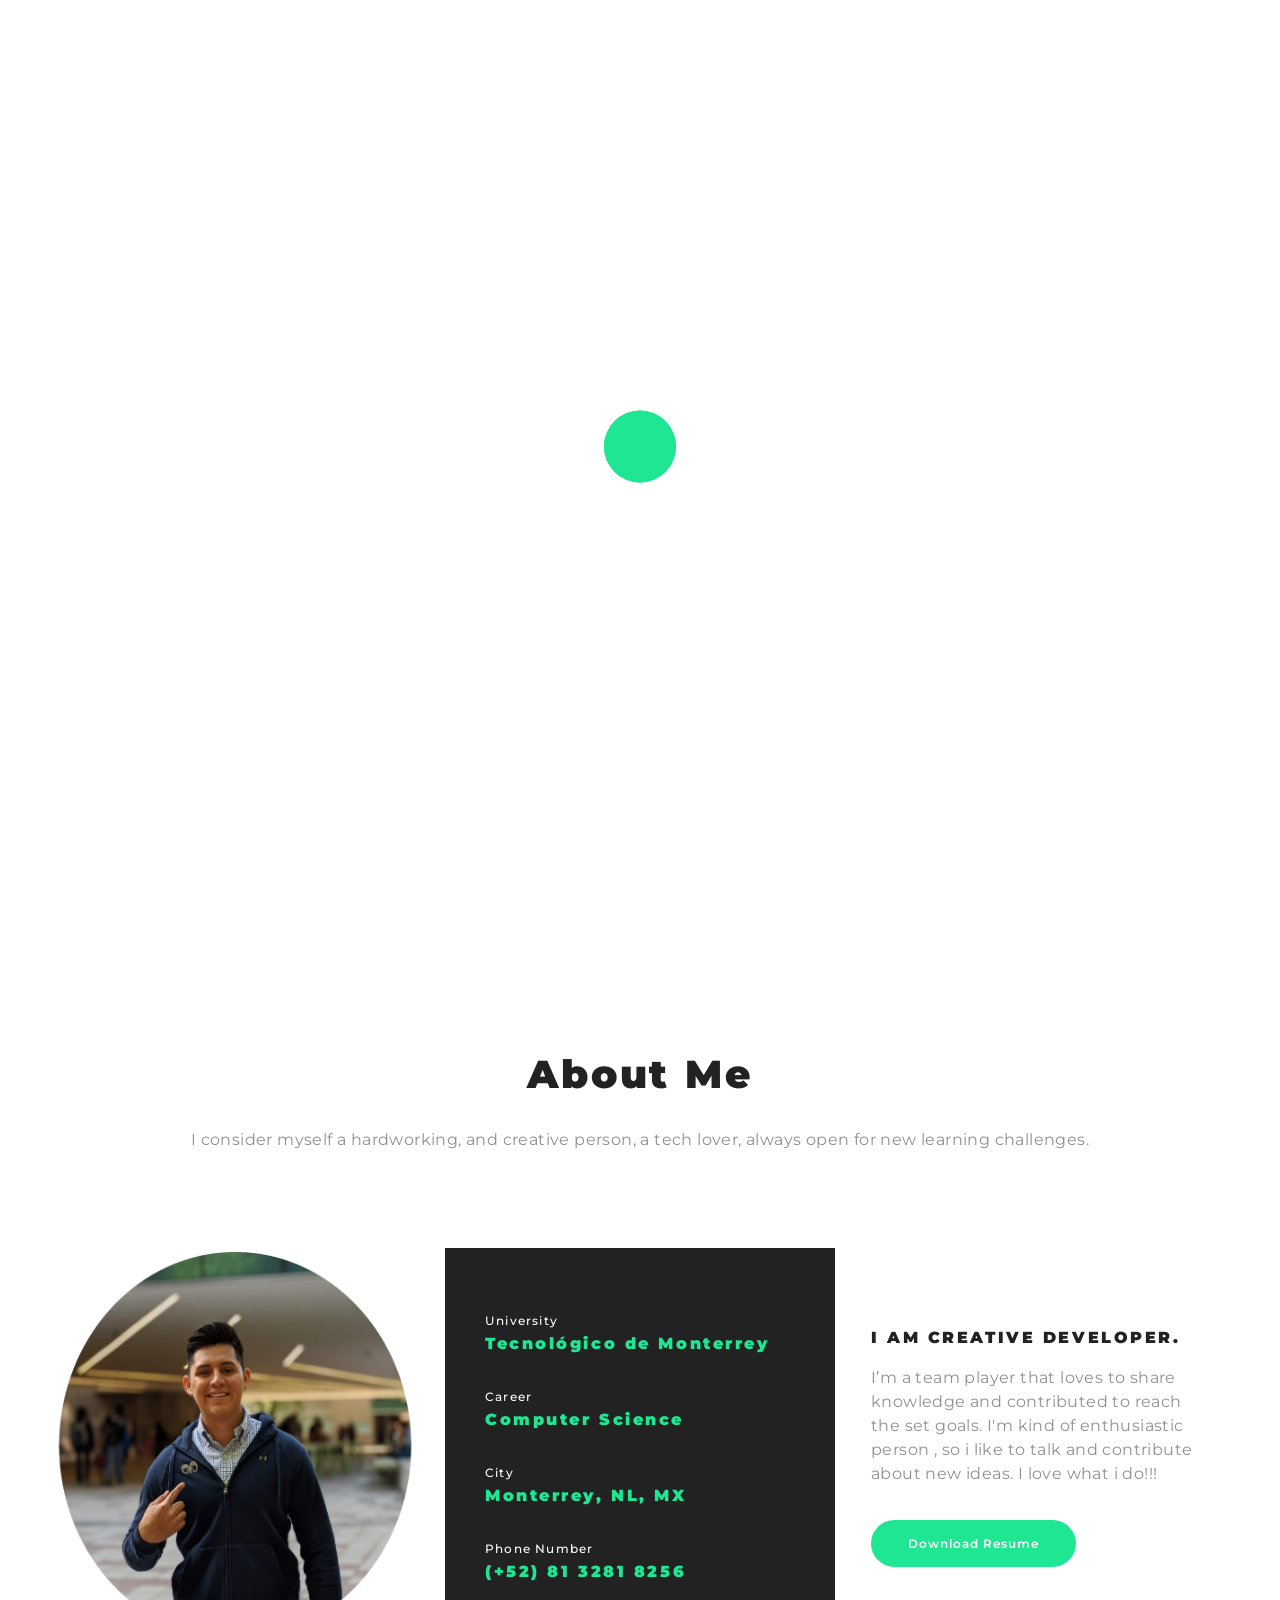
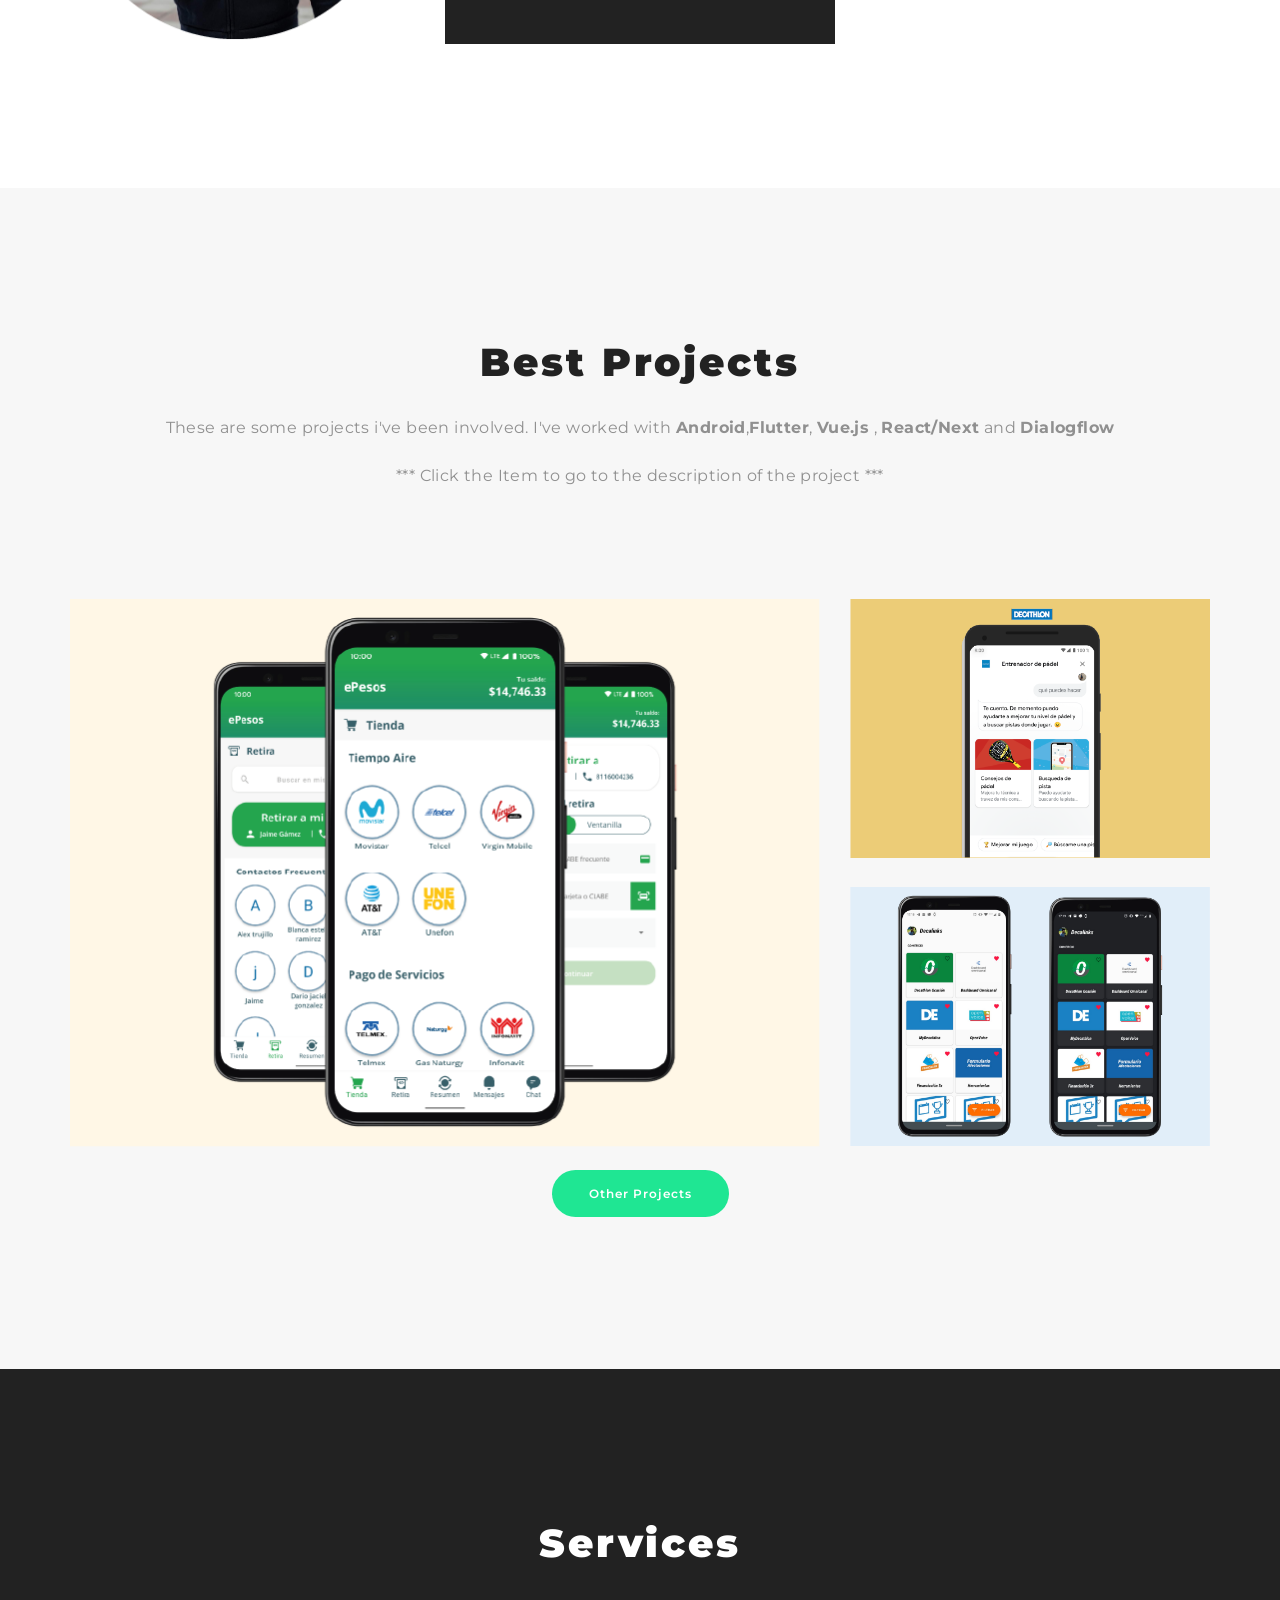
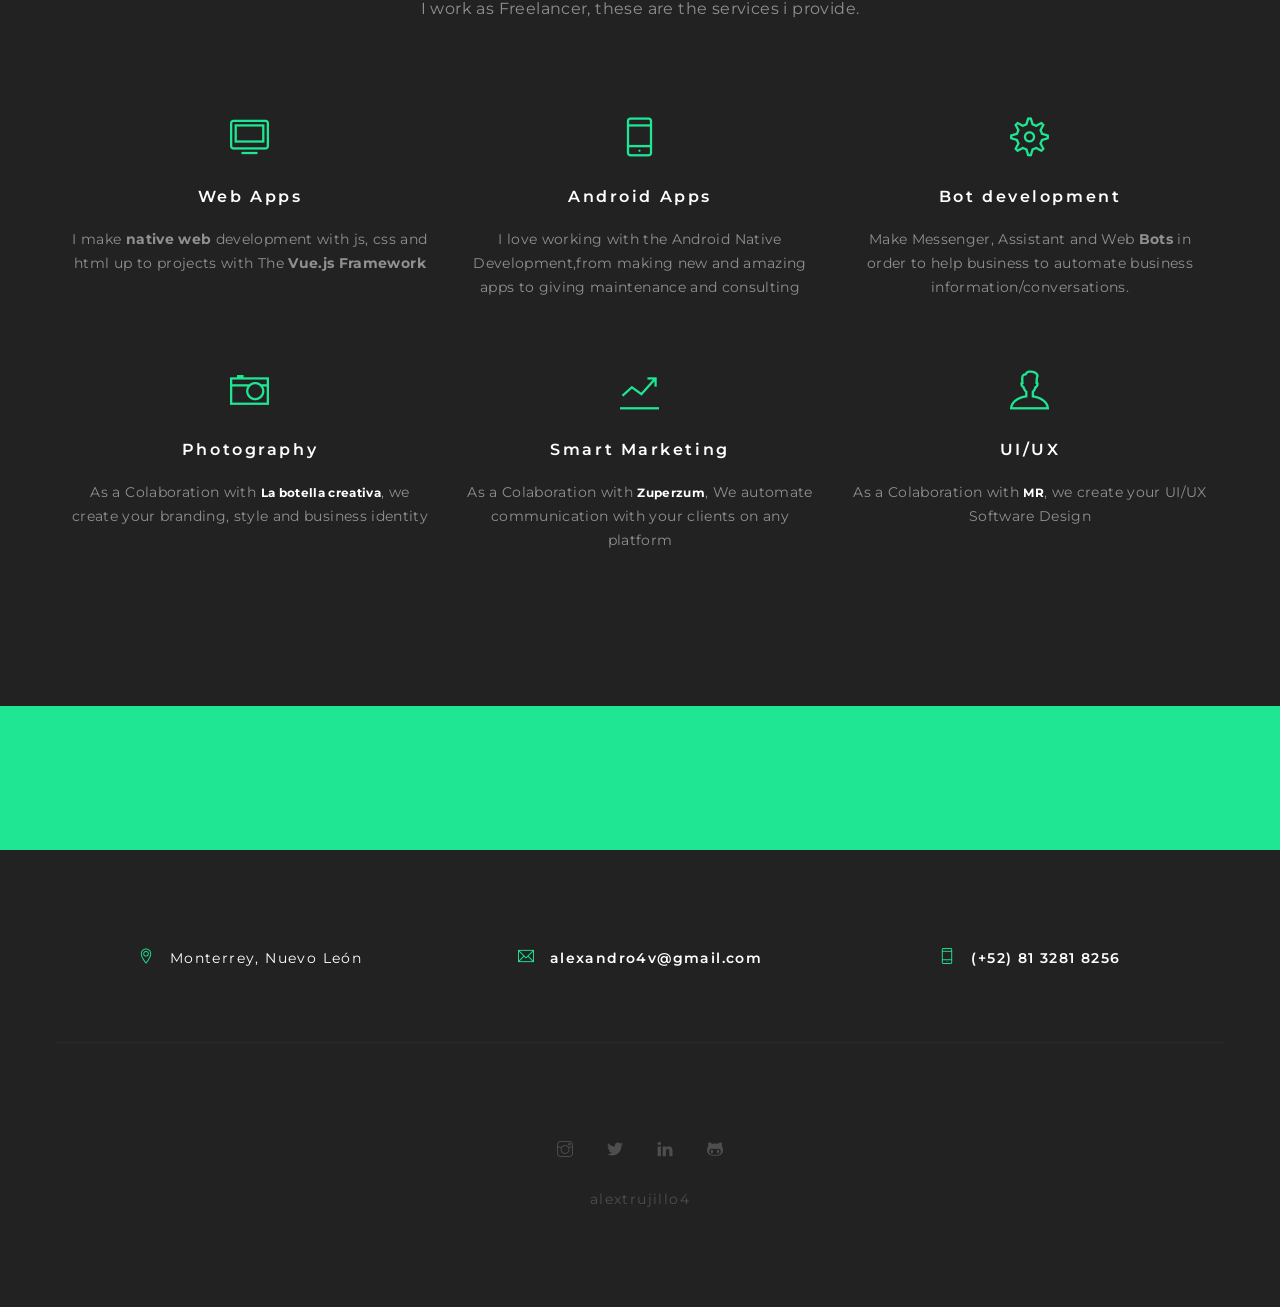
==== commit 7a270937: "update" ====
--- a/public/index.html
+++ b/public/index.html
@@ -1,11 +1,11 @@
 <!DOCTYPE html>
 <html lang="zxx">
-  <head>
+<head>
     <meta charset="utf-8">
     <meta http-equiv="X-UA-Compatible" content="IE=edge">
     <meta name="viewport" content="width=device-width, initial-scale=1.0">
     <meta name="keywords" content="Personal, Portfolio">
-    <meta name="description" content="Alex Trujillo - Personal Portfolio Template">
+    <meta name="description" content="Alex Trujillo">
     <meta name="author" content="radekthemes">
     <title>Alex Trujilo</title>
     <!-- Bootstrap -->
@@ -19,304 +19,333 @@
     <link href="css/animate.css" rel="stylesheet">
     <!-- General styles -->
     <link href="css/style.css" rel="stylesheet">
+    <link href="https://fonts.googleapis.com/icon?family=Material+Icons" rel="stylesheet">
 
     <!-- HTML5 shim and Respond.js for IE8 support of HTML5 elements and media queries -->
     <!-- WARNING: Respond.js doesn't work if you view the page via file:// -->
     <!--[if lt IE 9]>
-      <script src="https://oss.maxcdn.com/html5shiv/3.7.2/html5shiv.min.js"></script>
-      <script src="https://oss.maxcdn.com/respond/1.4.2/respond.min.js"></script>
+    <script src="https://oss.maxcdn.com/html5shiv/3.7.2/html5shiv.min.js"></script>
+    <script src="https://oss.maxcdn.com/respond/1.4.2/respond.min.js"></script>
     <![endif]-->
-  </head>
-  <body class="no-scroll" data-spy="scroll" data-target="#navbar-collapse-1" data-offset="98">
-    <!-- ======== PRELOADER ======== -->
-    <div class="preloader">
-      <div class="preloader-inner">
+</head>
+<body class="no-scroll" data-spy="scroll" data-target="#navbar-collapse-1" data-offset="98">
+<!-- ======== PRELOADER ======== -->
+<div class="preloader">
+    <div class="preloader-inner">
         <div class="preloader-icon">
-          <span></span>
-          <span></span>
+            <span></span>
+            <span></span>
         </div><!-- /preloader-icon -->
-      </div><!-- /preloader-inner -->
-    </div><!-- /preloader -->
-    <!-- ======== /PRELOADER ======== -->
-
-    <!-- ======== HEADER AND NAVIGATION ======== -->
-    <nav class="navbar navbar-default navbar-fixed-top">
-      <div class="container">
+    </div><!-- /preloader-inner -->
+</div><!-- /preloader -->
+<!-- ======== /PRELOADER ======== -->
+
+<!-- ======== HEADER AND NAVIGATION ======== -->
+<nav class="navbar navbar-default navbar-fixed-top">
+    <div class="container">
         <!-- Brand and toggle get grouped for better mobile display -->
         <div class="navbar-header">
-          <button type="button" class="navbar-toggle collapsed" data-toggle="collapse" data-target="#navbar-collapse-1">
-            <span class="sr-only">Toggle navigation</span>
-            <span class="icon-bar"></span>
-            <span class="icon-bar"></span>
-            <span class="icon-bar"></span>
-          </button><!-- /navbar-toggle -->
-          <a class="navbar-brand" href="index.html" style="padding: 0;">
-            <img src="img/logo.png" width="160" alt="AlexTrujillo Logo" /></a>
+            <button type="button" class="navbar-toggle collapsed" data-toggle="collapse"
+                    data-target="#navbar-collapse-1">
+                <span class="sr-only">Toggle navigation</span>
+                <span class="icon-bar"></span>
+                <span class="icon-bar"></span>
+                <span class="icon-bar"></span>
+            </button><!-- /navbar-toggle -->
+            <a class="navbar-brand" href="index.html" style="padding: 0;">
+                <img src="img/logo.png" width="160" alt="AlexTrujillo Logo"/></a>
         </div><!-- /navbar-header -->
         <!-- Collect the nav links, forms, and other content for toggling -->
         <div class="collapse navbar-collapse" id="navbar-collapse-1">
-          <ul class="nav navbar-nav navbar-right">
-            <li><a href="#home">Home</a></li>
-            <li><a href="#about">Resume</a></li>
-            <li><a href="#portfolio">Portfolio</a></li>
-            <li><a href="#services">Services</a></li>
-            <li><a href="#contact">Contact</a></li>
-          </ul><!-- /nav navbar-nav -->
+            <ul class="nav navbar-nav navbar-right">
+                <li><a href="#home">Home</a></li>
+                <li><a href="#about">Resume</a></li>
+                <li><a href="#portfolio">Portfolio</a></li>
+                <li><a href="#services">Services</a></li>
+                <li><a href="#contact">Contact</a></li>
+            </ul><!-- /nav navbar-nav -->
         </div><!-- /.navbar-collapse -->
-      </div><!-- /.container -->
-    </nav><!-- /.navbar -->
-    <!-- ======== /HEADER AND NAVIGATION ======== -->
-
-    <!-- ======== INTRO ======== -->
-    <div id="home" class="intro">
-      <div class="intro-msg">
-        <h1>Hello. My name is Alex Trujillo and I'm Developer.</h1>
-        <a style="margin: 8px"  href="#portfolio" class="btn btn-light">My Projects</a>
-        <a style="margin: 8px" href="https://github.com/alextrujillo4" class="btn btn-dark">My Github</a>
-
-      </div><!-- /intro-msg -->
-    </div><!-- /intro -->
-    <!-- ======== /INTRO ======== -->
-
-    <!-- ======== ABOUT ME ======== -->
-    <div id="about" class="about pd-t-b-144">
-      <div class="container">
+    </div><!-- /.container -->
+</nav><!-- /.navbar -->
+<!-- ======== /HEADER AND NAVIGATION ======== -->
+
+<!-- ======== INTRO ======== -->
+<div id="home" class="intro" style="background-color:#222222;">
+    <div class="container">
+        <div class="row"
+             style="display: flex;
+              align-items: center;
+            height: 100vh">
+            <div class="col-sx-12 col-sm-12 col-md-6 col-lg-6 hidden-sm hidden-xs"
+                 style="justify-content: center; text-align: center;">
+                <img width="280px" src="img/alex_profile.png" alt="alex_profile">
+            </div>
+            <div class="col-sx-12 col-sm-12 col-md-6 col-lg-6">
+                <h2 class=" hidden-sm hidden-xs" style="color:white; font-size: 40px">Hello.<br>I'm Alex Trujillo. Android and Web Developer.</h2>
+                <h3 class=" hidden-md hidden-lg" style="color:white; font-size: 20px">Hello.<br>I'm Alex Trujillo. Android and Web Developer.</h3>
+                <a target="_blank" href="./CV_AlexTrujillo_2020.pdf" class="btn btn-light">Download Resume</a>
+                <a style="margin: 12px" href="https://github.com/alextrujillo4" class="btn btn-dark">My Github</a>
+
+            </div><!-- /intro-msg -->
+        </div>
+    </div>
+</div><!-- /intro -->
+<!-- ======== /INTRO ======== -->
+
+<!-- ======== ABOUT ME ======== -->
+<div id="about" class="about pd-t-b-144">
+    <div class="container">
         <div class="row">
-          <div class="col-md-12 wow fadeIn" data-wow-duration="1.2s">
-            <div class="section-title text-center">
-              <h2>About Me</h2>
-              <p>I consider myself a hardworking, and creative person, a tech lover, always open for new learning challenges.</p>
-            </div><!-- /section-title -->
-          </div><!-- /col-md-12 -->
-          <div class="col-md-3 col-sm-6 col-xs-12 about-img no-padding wow fadeIn" data-wow-duration="1.2s">
-            <img class="img-responsive" src="img/about_me.png" alt="My picture">
-          </div><!-- /col-md-4 -->
-          <div class="col-md-4 col-sm-6 col-xs-12 about-progress no-padding wow fadeIn" data-wow-duration="1.2s">
-            <div class="skills">
-              <div class="progress-lt">
-                <h4>University</h4>
-                  <h3 class="colored">Tecnológico de Monterrey</h3>
-              </div><!-- /progress-lt -->
-              <div class="progress-lt">
-                <h4>Career</h4>
-                <h3 class="colored">Computer Science</h3>
-              </div><!-- /progress-lt -->
-              <div class="progress-lt">
-                <h4>City</h4>
-                <h3 class="colored">Monterrey, NL, MX</h3>
-              </div><!-- /progress-lt -->
-              <div class="progress-lt">
-                <h4>Phone Number</h4>
-                <h3 class="colored">(+52) 81 3281 8256</h3>
-              </div><!-- /progress-lt -->
-            </div><!-- /skills -->
-          </div><!-- /col-md-3 -->
-          <div class="col-md-5 col-sm-12 col-xs-12 about-text wow fadeIn" data-wow-duration="1.2s">
-            <h3>I am creative developer.</h3>
-            <p>I’m a team player that loves to share knowledge and contributed to reach the set goals. I'm kind of enthusiastic person , so i like to talk and contribute about new ideas. I love what i do!!!</p>
-            <a target="_blank" href="./CV_AlexTrujillo_2020.pdf" class="btn btn-light">Download Resume</a>
-          </div><!-- /col-md-5 -->
-        </div><!-- /row -->
-      </div><!-- /container -->
-    </div><!-- /about -->
-    <!-- ======== /ABOUT ME ======== -->
-
-    <!-- ======== PORTFOLIO ======== -->
-    <div id="portfolio" class="portfolio text-center pd-t-b-144">
-      <div class="container">
+            <div class="col-md-12 wow fadeIn" data-wow-duration="1.2s">
+                <div class="section-title text-center">
+                    <h2>About Me</h2>
+                    <p>I consider myself a hardworking, and creative person, a tech lover, always open for new learning
+                        challenges.</p>
+                </div><!-- /section-title -->
+            </div><!-- /col-md-12 -->
+            <div class="col-md-4 col-sm-6 col-xs-12 about-img no-padding wow fadeIn" data-wow-duration="1.2s">
+                <img class="img-responsive" src="img/alex_profile.png"  width="360px" alt="My picture">
+            </div><!-- /col-md-4 -->
+            <div class="col-md-4 col-sm-6 col-xs-12 about-progress no-padding wow fadeIn" data-wow-duration="1.2s">
+                <div class="skills">
+                    <div class="progress-lt">
+                        <h4>University</h4>
+                        <h3 class="colored">Tecnológico de Monterrey</h3>
+                    </div><!-- /progress-lt -->
+                    <div class="progress-lt">
+                        <h4>Career</h4>
+                        <h3 class="colored">Computer Science</h3>
+                    </div><!-- /progress-lt -->
+                    <div class="progress-lt">
+                        <h4>City</h4>
+                        <h3 class="colored">Monterrey, NL, MX</h3>
+                    </div><!-- /progress-lt -->
+                    <div class="progress-lt">
+                        <h4>Phone Number</h4>
+                        <h3 class="colored">(+52) 81 3281 8256</h3>
+                    </div><!-- /progress-lt -->
+                </div><!-- /skills -->
+            </div><!-- /col-md-3 -->
+            <div class="col-md-4 col-sm-12 col-xs-12 about-text wow fadeIn" data-wow-duration="1.2s">
+                <h3>I am creative developer.</h3>
+                <p>I’m a team player that loves to share knowledge and contributed to reach the set goals. I'm kind of
+                    enthusiastic person , so i like to talk and contribute about new ideas. I love what i do!!!</p>
+                <a target="_blank" href="./CV_AlexTrujillo_2020.pdf" class="btn btn-light">Download Resume</a>
+            </div><!-- /col-md-5 -->
+        </div><!-- /row -->
+    </div><!-- /container -->
+</div><!-- /about -->
+<!-- ======== /ABOUT ME ======== -->
+
+<!-- ======== PORTFOLIO ======== -->
+<div id="portfolio" class="portfolio text-center pd-t-b-144">
+    <div class="container">
         <div class="row">
-          <div class="col-md-12 wow fadeIn" data-wow-duration="1.2s">
-            <div class="section-title text-center">
-              <h2>Best Projects</h2>
-              <p>These are some projects i've been involved. I've worked with <b>Android</b>, <b>Vue.js</b> and  <b>Dialogflow</b></p>
-              <p>*** Click the Item to go to the description of the project ***</b></p>
-
-            </div><!-- /section-title -->
-          </div><!-- /col-md-12 -->
+            <div class="col-md-12 wow fadeIn" data-wow-duration="1.2s">
+                <div class="section-title text-center">
+                    <h2>Best Projects</h2>
+                    <p>These are some projects i've been involved. I've worked with <b>Android</b>,<b>Flutter</b>, <b>Vue.js</b> , <b>React/Next</b> and
+                        <b>Dialogflow</b></p>
+                    <p>*** Click the Item to go to the description of the project ***</b></p>
+
+                </div><!-- /section-title -->
+            </div><!-- /col-md-12 -->
         </div><!-- /row -->
         <div class="row portfolio-work">
-          <div class="grid-sizer"></div>
-          <div class="portfolio-grid big web">
-            <div class="grid-item">
-              <img src="img/main/epesos.png" class="img-responsive" alt="Portfolio item" />
-              <div class="portfolio-overlay">
-                <div class="portfolio-overlay-text">
-                  <a href="projects/portfolio-epesos.html"><h3>Paddle Trainer Bot</h3></a>
-                </div><!-- /portfolio-overlay-text -->
-              </div><!-- /portfolio-overlay -->
-            </div><!-- /grid-item -->
-          </div><!-- /portfolio-grid -->
-          <div class="portfolio-grid web branding">
-            <div class="grid-item">
-              <img src="img/main/entrenador.png" class="img-responsive" alt="Portfolio item"/>
-              <div class="portfolio-overlay">
-                <div class="portfolio-overlay-text">
-                  <a href="projects/portfolio-entrenador.html"><h3>Entrenador de Pádel</h3></a>
-                </div><!-- /portfolio-overlay-text -->
-              </div><!-- /portfolio-overlay -->
-            </div><!-- /grid-item -->
-          </div><!-- /portfolio-grid -->
-
-
-          <div class="portfolio-grid web photography">
-            <div class="grid-item">
-              <img src="img/main/decalinks.png" class="img-responsive" alt="Portfolio item" />
-              <div class="portfolio-overlay">
-                <div class="portfolio-overlay-text">
-                  <a href="projects/portfolio-decalinks.html"><h3>Decalinks</h3></a>
-                </div><!-- /portfolio-overlay-text -->
-              </div><!-- /portfolio-overlay -->
-            </div><!-- /grid-item -->
-          </div><!-- /portfolio-grid-->
-        </div><!-- /row -->
-      </div><!-- /container -->
-      <a style="margin: 8px"  href="projects/portfolio.html" class="btn btn-light">Other Projects</a>
-
-    </div><!-- /portfolio -->
-    <!-- ======== /POTFOLIO ======== -->
-
-    <!-- ======== SERVICES ======== -->
-    <div id="services" class="services pd-t-b-144 text-center">
-      <div class="container">
+            <div class="grid-sizer"></div>
+            <div class="portfolio-grid big web">
+                <div class="grid-item">
+                    <img src="img/main/epesos.png" class="img-responsive" alt="Portfolio item"/>
+                    <div class="portfolio-overlay">
+                        <div class="portfolio-overlay-text">
+                            <a href="projects/portfolio-epesos.html"><h3>ePesos Android App</h3></a>
+                        </div><!-- /portfolio-overlay-text -->
+                    </div><!-- /portfolio-overlay -->
+                </div><!-- /grid-item -->
+            </div><!-- /portfolio-grid -->
+            <div class="portfolio-grid web branding">
+                <div class="grid-item">
+                    <img src="img/main/entrenador.png" class="img-responsive" alt="Portfolio item"/>
+                    <div class="portfolio-overlay">
+                        <div class="portfolio-overlay-text">
+                            <a href="projects/portfolio-entrenador.html"><h3>Entrenador de Pádel</h3></a>
+                        </div><!-- /portfolio-overlay-text -->
+                    </div><!-- /portfolio-overlay -->
+                </div><!-- /grid-item -->
+            </div><!-- /portfolio-grid -->
+
+
+            <div class="portfolio-grid web photography">
+                <div class="grid-item">
+                    <img src="img/main/decalinks.png" class="img-responsive" alt="Portfolio item"/>
+                    <div class="portfolio-overlay">
+                        <div class="portfolio-overlay-text">
+                            <a href="projects/portfolio-decalinks.html"><h3>Decalinks</h3></a>
+                        </div><!-- /portfolio-overlay-text -->
+                    </div><!-- /portfolio-overlay -->
+                </div><!-- /grid-item -->
+            </div><!-- /portfolio-grid-->
+        </div><!-- /row -->
+    </div><!-- /container -->
+    <a style="margin: 8px" href="projects/portfolio.html" class="btn btn-light">Other Projects</a>
+
+</div><!-- /portfolio -->
+<!-- ======== /POTFOLIO ======== -->
+
+<!-- ======== SERVICES ======== -->
+<div id="services" class="services pd-t-b-144 text-center">
+    <div class="container">
         <div class="row">
-          <div class="col-md-12 text-center">
-            <div class="section-title wow fadeIn" data-wow-duration="1.2s">
-              <h2>Services</h2>
-              <p>I work as Freelancer, these are the services i provide. </p>
-            </div><!-- /section-title -->
-          </div><!-- /col-md-12 -->
-          <div class="col-md-4 col-sm-6 wow fadeIn" data-wow-duration="1.2s" data-wow-delay="0.2s">
-            <div class="services-item">
-              <div class="services-icon">
-                <span class="ti-desktop"></span>
-              </div><!-- /services-icon -->
-              <div class="services-info">
-                <h3>Web Apps</h3>
-                <p>
-                  I make <b>native web</b> development with js, css and html up to projects with The <b>Vue.js Framework</b></p>
-              </div><!-- /services-info -->
-            </div><!-- /services-item -->
-          </div><!-- /col-md-4 -->
-          <div class="col-md-4 col-sm-6 wow fadeIn" data-wow-duration="1.2s" data-wow-delay="0.4s">
-            <div class="services-item">
-              <div class="services-icon">
+            <div class="col-md-12 text-center">
+                <div class="section-title wow fadeIn" data-wow-duration="1.2s">
+                    <h2>Services</h2>
+                    <p>I work as Freelancer, these are the services i provide. </p>
+                </div><!-- /section-title -->
+            </div><!-- /col-md-12 -->
+            <div class="col-md-4 col-sm-6 wow fadeIn" data-wow-duration="1.2s" data-wow-delay="0.2s">
+                <div class="services-item">
+                    <div class="services-icon">
+                        <span class="ti-desktop"></span>
+                    </div><!-- /services-icon -->
+                    <div class="services-info">
+                        <h3>Web Apps</h3>
+                        <p>
+                            I make <b>native web</b> development with js, css and html up to projects with The <b>Vue.js
+                            Framework</b></p>
+                    </div><!-- /services-info -->
+                </div><!-- /services-item -->
+            </div><!-- /col-md-4 -->
+            <div class="col-md-4 col-sm-6 wow fadeIn" data-wow-duration="1.2s" data-wow-delay="0.4s">
+                <div class="services-item">
+                    <div class="services-icon">
+                        <span class="ti-mobile"></span>
+                    </div><!-- /services-icon -->
+                    <div class="services-info">
+                        <h3>Android Apps</h3>
+                        <p>I love working with the Android Native Development,from making new and amazing apps to giving
+                            maintenance and consulting</p>
+                    </div><!-- /services-info -->
+                </div><!-- /services-item -->
+            </div><!-- /col-md-4 -->
+            <div class="col-md-4 col-sm-6 wow fadeIn" data-wow-duration="1.2s" data-wow-delay="0.6s">
+                <div class="services-item">
+                    <div class="services-icon">
+                        <span class="ti-settings"></span>
+                    </div><!-- /services-icon -->
+                    <div class="services-info">
+                        <h3>Bot development</h3>
+                        <p>Make Messenger, Assistant and Web <b>Bots</b> in order to help business to automate business
+                            information/conversations.</p>
+                    </div><!-- /services-info -->
+                </div><!-- /services-item -->
+            </div><!-- /col-md-4 -->
+            <div class="col-md-12 services-spacing"></div>
+            <div class="col-md-4 col-sm-6 wow fadeIn" data-wow-duration="1.2s" data-wow-delay="0.8s">
+                <div class="services-item">
+                    <div class="services-icon">
+                        <span class="ti-camera"></span>
+                    </div><!-- /services-icon -->
+                    <div class="services-info">
+                        <h3>Photography</h3>
+                        <p>As a Colaboration with <a style="color: white" href="http://botellacreativa.com/"><b>La
+                            botella creativa</b></a>, we create your branding, style and business identity</p>
+                    </div><!-- /services-info -->
+                </div><!-- /services-item -->
+            </div><!-- /col-md-4 -->
+            <div class="col-md-4 col-sm-6 wow fadeIn" data-wow-duration="1.2s" data-wow-delay="1s">
+                <div class="services-item">
+                    <div class="services-icon">
+                        <span class="ti-stats-up"></span>
+                    </div><!-- /services-icon -->
+                    <div class="services-info">
+                        <h3>Smart Marketing</h3>
+                        <p>As a Colaboration with <a style="color: white"
+                                                     href="https://zuperzum.com/"><b>Zuperzum</b></a>,
+                            We automate communication with your clients on any platform</p>
+                    </div><!-- /services-info -->
+                </div><!-- /services-item -->
+            </div><!-- /col-md-4 -->
+            <div class="col-md-4 col-sm-6 wow fadeIn" data-wow-duration="1.2s" data-wow-delay="1.2s">
+                <div class="services-item">
+                    <div class="services-icon">
+                        <span class="ti-user"></span>
+                    </div><!-- /services-icon -->
+                    <div class="services-info">
+                        <h3>UI/UX</h3>
+                        <p>As a Colaboration with <a style="color: white" href=""><b>MR</b></a>, we create your UI/UX
+                            Software Design</p>
+                    </div><!-- /services-info -->
+                </div><!-- /services-item -->
+            </div><!-- /col-md-4 -->
+        </div><!-- /row -->
+    </div><!-- /container -->
+</div><!-- /services -->
+<!-- ======== /SERVICES ======== -->
+
+<!-- ======== CLIENTS ======== -->
+<div class="clients pd-t-b-72"></div><!-- /clients -->
+<!-- ======== /CLIENTS ======== -->
+
+<!-- ======== GO UP BUTTON ======== -->
+<a href="#home" class="button-up">
+    <span class="ti-arrow-up"></span>
+</a><!-- /button-up -->
+<!-- ======== /GO UP BUTTON ======== -->
+
+<!-- ======== /FOOTER ======== -->
+<footer class="pd-t-b-96 text-center" id="contact">
+    <div class="container">
+        <div class="row">
+            <div class="col-md-4 footer-contact wow fadeIn" data-wow-duration="1.2s">
+                <span class="ti-location-pin"></span>
+                <p>Monterrey, Nuevo León</p>
+            </div><!-- /col-md-4 -->
+            <div class="col-md-4 footer-contact wow fadeIn" data-wow-duration="1.2s" data-wow-delay="0.2s">
+                <span class="ti-email"></span>
+                <a href="mailto:alexandro4v@gmail.com"><p>alexandro4v@gmail.com</p></a>
+            </div><!-- /col-md-4 -->
+            <div class="col-md-4 footer-contact wow fadeIn" data-wow-duration="1.2s" data-wow-delay="0.4s">
                 <span class="ti-mobile"></span>
-              </div><!-- /services-icon -->
-              <div class="services-info">
-                <h3>Android Apps</h3>
-                <p>I love working with the Android Native Development,from making new and amazing apps to giving maintenance and consulting</p>
-              </div><!-- /services-info -->
-            </div><!-- /services-item -->
-          </div><!-- /col-md-4 -->
-          <div class="col-md-4 col-sm-6 wow fadeIn" data-wow-duration="1.2s" data-wow-delay="0.6s">
-            <div class="services-item">
-              <div class="services-icon">
-                <span class="ti-settings"></span>
-              </div><!-- /services-icon -->
-              <div class="services-info">
-                <h3>Bot development</h3>
-                <p>Make Messenger, Assistant and Web <b>Bots</b> in order to help business to automate business information/conversations.</p>
-              </div><!-- /services-info -->
-            </div><!-- /services-item -->
-          </div><!-- /col-md-4 -->
-          <div class="col-md-12 services-spacing"></div>
-          <div class="col-md-4 col-sm-6 wow fadeIn" data-wow-duration="1.2s" data-wow-delay="0.8s">
-            <div class="services-item">
-              <div class="services-icon">
-                <span class="ti-camera"></span>
-              </div><!-- /services-icon -->
-              <div class="services-info">
-                <h3>Photography</h3>
-                <p>As a Colaboration with <a style="color: white" href="http://botellacreativa.com/"><b>La botella creativa</b></a>, we create your branding, style and business identity</p>
-              </div><!-- /services-info -->
-            </div><!-- /services-item -->
-          </div><!-- /col-md-4 -->
-          <div class="col-md-4 col-sm-6 wow fadeIn" data-wow-duration="1.2s" data-wow-delay="1s">
-            <div class="services-item">
-              <div class="services-icon">
-                <span class="ti-stats-up"></span>
-              </div><!-- /services-icon -->
-              <div class="services-info">
-                <h3>Smart Marketing</h3>
-                <p>As a Colaboration with <a style="color: white" href="https://zuperzum.com/"><b>Zuperzum</b></a>,
-                  We automate communication with your clients on any platform</p>
-              </div><!-- /services-info -->
-            </div><!-- /services-item -->
-          </div><!-- /col-md-4 -->
-          <div class="col-md-4 col-sm-6 wow fadeIn" data-wow-duration="1.2s" data-wow-delay="1.2s">
-            <div class="services-item">
-              <div class="services-icon">
-                <span class="ti-user"></span>
-              </div><!-- /services-icon -->
-              <div class="services-info">
-                <h3>UI/UX</h3>
-                <p>As a Colaboration with <a style="color: white" href=""><b>MR</b></a>, we create your UI/UX Software Design</p>
-              </div><!-- /services-info -->
-            </div><!-- /services-item -->
-          </div><!-- /col-md-4 -->
-        </div><!-- /row -->
-      </div><!-- /container -->
-    </div><!-- /services -->
-    <!-- ======== /SERVICES ======== -->
-
-    <!-- ======== CLIENTS ======== -->
-    <div class="clients pd-t-b-72"></div><!-- /clients -->
-    <!-- ======== /CLIENTS ======== -->
-
-    <!-- ======== GO UP BUTTON ======== -->
-    <a href="#home" class="button-up">
-      <span class="ti-arrow-up"></span>
-    </a><!-- /button-up -->
-    <!-- ======== /GO UP BUTTON ======== -->
-
-    <!-- ======== /FOOTER ======== -->
-    <footer class="pd-t-b-96 text-center" id="contact">
-      <div class="container">
-        <div class="row">
-          <div class="col-md-4 footer-contact wow fadeIn" data-wow-duration="1.2s">
-            <span class="ti-location-pin"></span>
-            <p>Monterrey, Nuevo León</p>
-          </div><!-- /col-md-4 -->
-          <div class="col-md-4 footer-contact wow fadeIn" data-wow-duration="1.2s" data-wow-delay="0.2s">
-            <span class="ti-email"></span>
-            <a href="mailto:alexandro4v@gmail.com"><p >alexandro4v@gmail.com</p></a>
-          </div><!-- /col-md-4 -->
-          <div class="col-md-4 footer-contact wow fadeIn" data-wow-duration="1.2s" data-wow-delay="0.4s">
-            <span class="ti-mobile"></span>
-            <a href="https://api.whatsapp.com/send?phone=528132818256&text=Hola%20Alex!"><p>(+52) 81 3281 8256</p></a>
-          </div><!-- /col-md-4 -->
-          <div class="footer-line">
-          </div><!-- /footer-line -->
-          <div class="col-md-12">
-            <ul class="social-list">
-              <li class="wow fadeIn" data-wow-duration="1.2s"><a href="https://www.instagram.com/alextrujillo4/"><span class="ti-instagram"></span></a></li>
-              <li class="wow fadeIn" data-wow-duration="1.2s" data-wow-delay="0.2s"><a href="https://twitter.com/alextrujillo04"><span class="ti-twitter-alt"></span></a></li>
-              <li class="wow fadeIn" data-wow-duration="1.2s" data-wow-delay="0.4s"><a href="https://www.linkedin.com/in/alextrujillo4/"><span class="ti-linkedin"></span></a></li>
-              <li class="wow fadeIn" data-wow-duration="1.2s" data-wow-delay="0.6s"><a href="https://github.com/alextrujillo4"><span class="ti-github"></span></a></li>
-            </ul><!-- /social-list -->
-          </div><!-- /col-md-12 -->
-          <div class="col-md-12 wow fadeIn" data-wow-duration="1.2s" data-wow-delay="0.8s">
-            <p>alextrujillo4</p>
-          </div><!-- /col-md-12-->
-        </div><!-- /row -->
-      </div><!-- /container -->
-    </footer><!-- /pd-96 -->
-    <!-- ======== /FOOTER ======== -->
-
-    <!-- jQuery (necessary for Bootstrap's JavaScript plugins) -->
-    <script src="js/jquery-3.2.1.min.js"></script>
-    <script src="js/bootstrap.min.js"></script>
-    <!-- owl-carousel plugin -->
-    <script src="js/owl.carousel.min.js"></script>
-    <!-- wow animation plugin -->
-    <script src="js/wow.min.js"></script>
-    <!-- validation plugin -->
-    <script src="js/validator.min.js"></script>
-    <!-- contact form.js -->
-    <script src="js/contact.js"></script>
-    <!-- isotope plugin -->
-    <script src="js/isotope.pkgd.min.js"></script>
-    <!-- main script, settings for all scripts -->
-    <script src="js/scripts.js"></script>
-  </body>
+                <a href="https://api.whatsapp.com/send?phone=528132818256&text=Hola%20Alex!"><p>(+52) 81 3281 8256</p>
+                </a>
+            </div><!-- /col-md-4 -->
+            <div class="footer-line">
+            </div><!-- /footer-line -->
+            <div class="col-md-12">
+                <ul class="social-list">
+                    <li class="wow fadeIn" data-wow-duration="1.2s"><a
+                            href="https://www.instagram.com/alextrujillo4/"><span class="ti-instagram"></span></a></li>
+                    <li class="wow fadeIn" data-wow-duration="1.2s" data-wow-delay="0.2s"><a
+                            href="https://twitter.com/alextrujillo04"><span class="ti-twitter-alt"></span></a></li>
+                    <li class="wow fadeIn" data-wow-duration="1.2s" data-wow-delay="0.4s"><a
+                            href="https://www.linkedin.com/in/alextrujillo4/"><span class="ti-linkedin"></span></a></li>
+                    <li class="wow fadeIn" data-wow-duration="1.2s" data-wow-delay="0.6s"><a
+                            href="https://github.com/alextrujillo4"><span class="ti-github"></span></a></li>
+                </ul><!-- /social-list -->
+            </div><!-- /col-md-12 -->
+            <div class="col-md-12 wow fadeIn" data-wow-duration="1.2s" data-wow-delay="0.8s">
+                <p>alextrujillo4</p>
+            </div><!-- /col-md-12-->
+        </div><!-- /row -->
+    </div><!-- /container -->
+</footer><!-- /pd-96 -->
+<!-- ======== /FOOTER ======== -->
+
+
+<!-- jQuery (necessary for Bootstrap's JavaScript plugins) -->
+<script src="js/jquery-3.2.1.min.js"></script>
+<script src="js/bootstrap.min.js"></script>
+<!-- owl-carousel plugin -->
+<script src="js/owl.carousel.min.js"></script>
+<!-- wow animation plugin -->
+<script src="js/wow.min.js"></script>
+<!-- validation plugin -->
+<script src="js/validator.min.js"></script>
+<!-- contact form.js -->
+<script src="js/contact.js"></script>
+<!-- isotope plugin -->
+<script src="js/isotope.pkgd.min.js"></script>
+<!-- main script, settings for all scripts -->
+<script src="js/scripts.js"></script>
+</body>
 </html>
